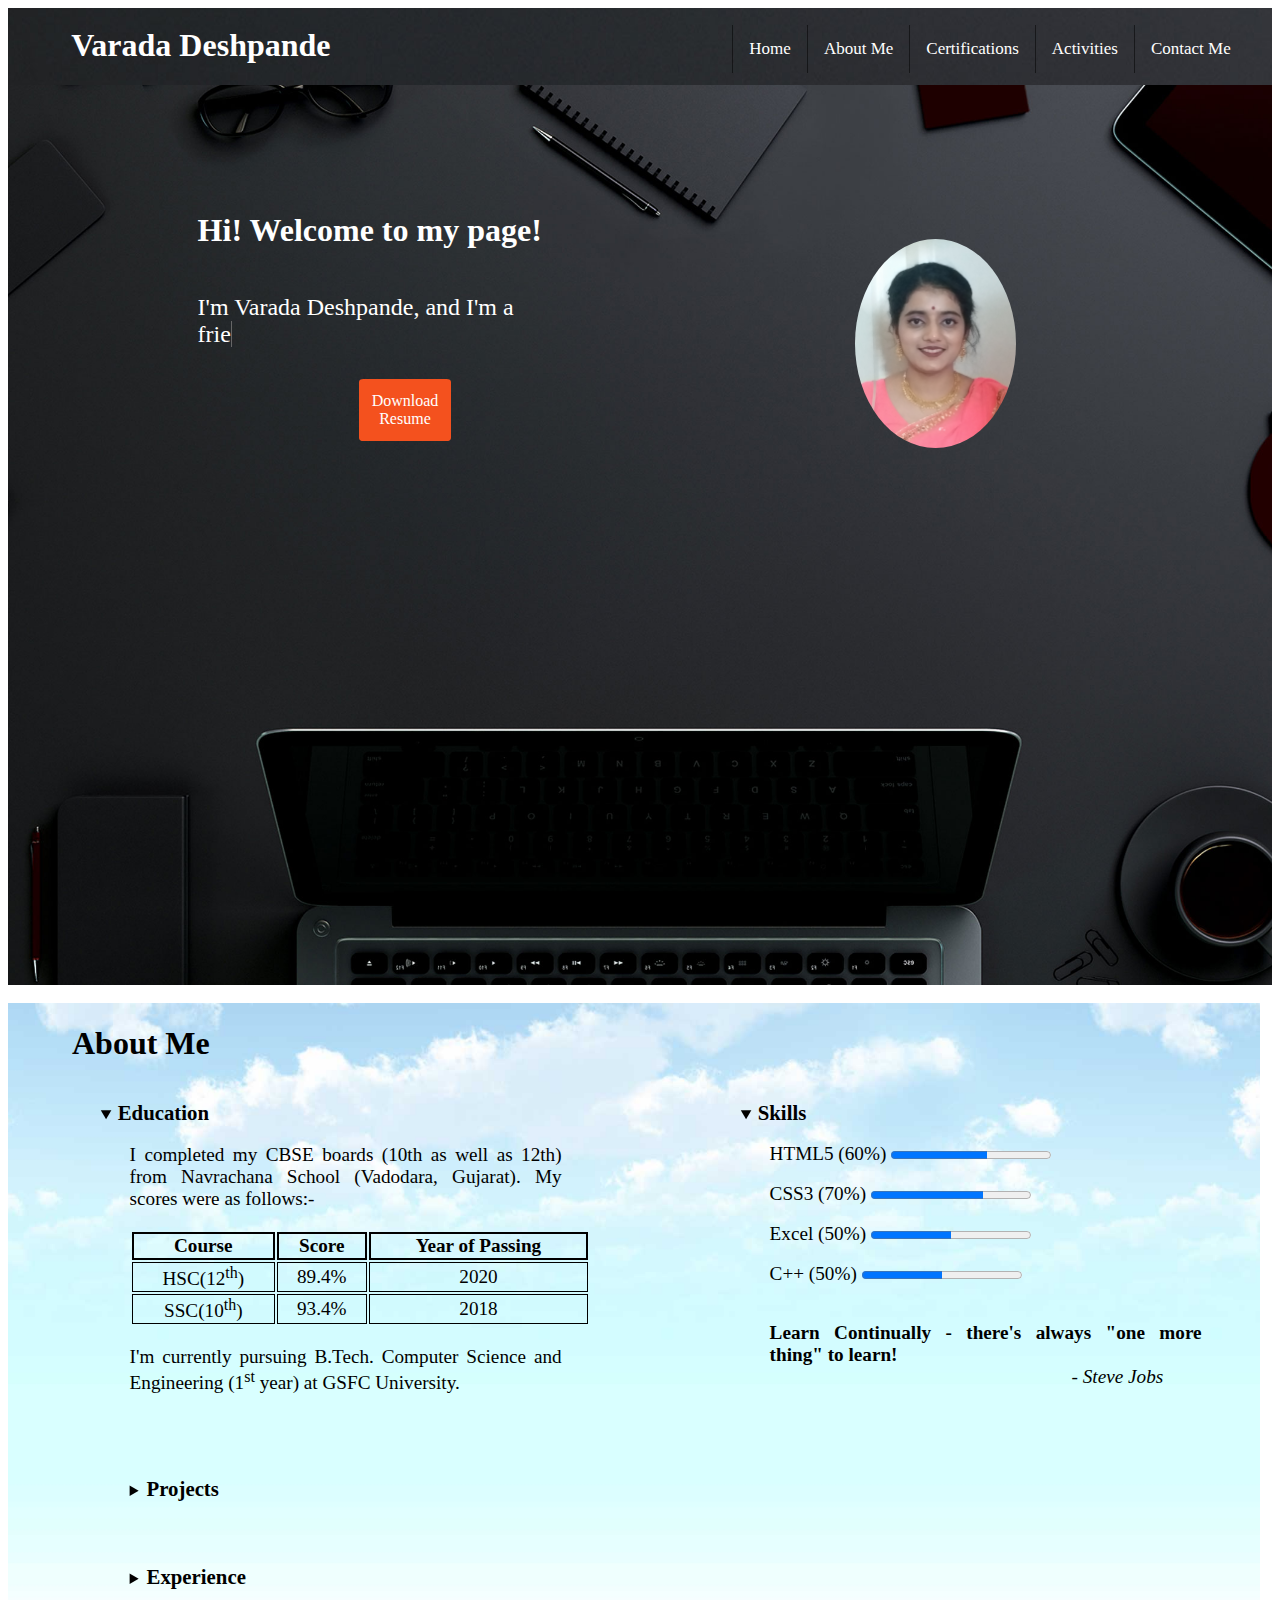
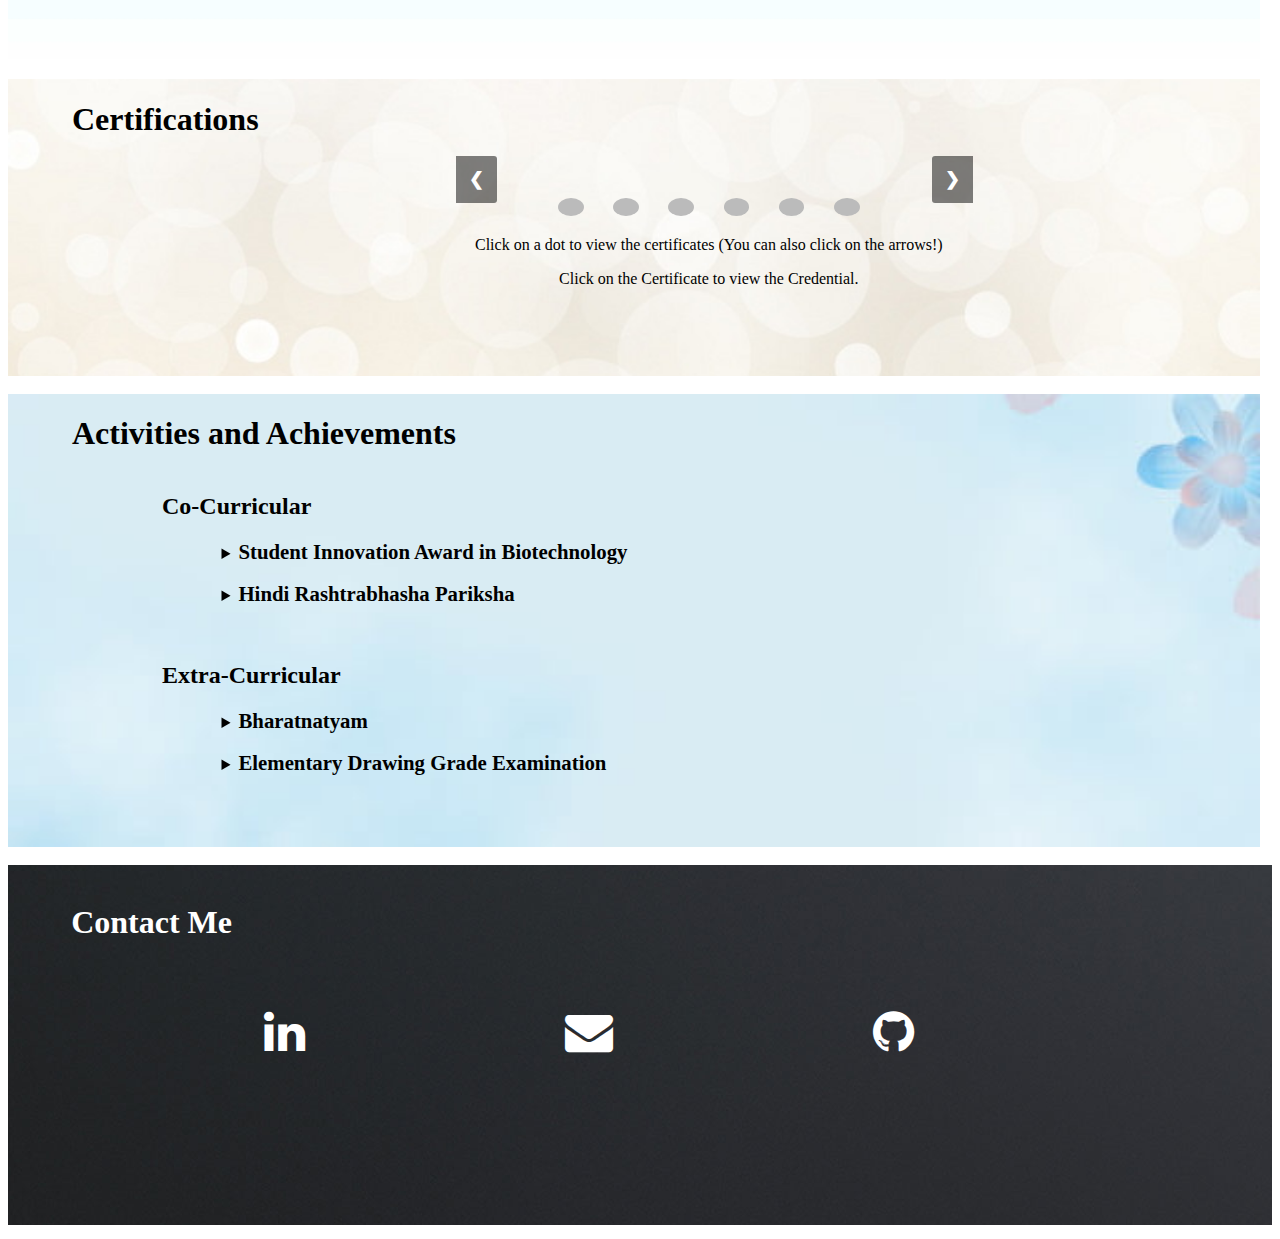
==== index.html @ 5b114735 "Update index.html" ====
<!DOCTYPE html>
<html lang='en'>
	<head>
		
		<meta charset="UTF-8">
		<meta name="viewport" content="width=device-width, initial-scale=1.0">
		<title>Varada Deshpande</title>
		<link rel="icon" href="images/vd.png" sizes="16x16" type="image/png"> 
		<link rel="stylesheet" href="https://cdnjs.cloudflare.com/ajax/libs/font-awesome/4.7.0/css/font-awesome.min.css">
		<link rel="stylesheet" href="css/MyPage.css">
		<link rel="stylesheet" href="css/nav.css">
		<link rel="stylesheet" href="css/Certi.css">
		<link rel="stylesheet" href="css/Scroll.css">
		<script src="js/nav.js"></script>
		<script src="js/type.js"></script>
		<script src="js/Certi.js"></script>
	</head>



	<body>
		<header>
			<h1>Varada Deshpande</h1>
			<nav id="navbar" class="topnav">
				<a href="javascript:void(0);" class="icon" onclick="myFunction()"><i class="fa fa-bars"></i></a><br class="navbr"><br class="navbr"><br class="navbr">
				<a href="#ContactMe" tabindex="6">Contact Me</a>
				<a href="#A" tabindex="5">Activities</a>
				<a href="#C" tabindex="3">Certifications</a>
				<a href="#AM" tabindex="2">About Me</a>
					<!--<div class="Me">
						<a href="#Education">Education</a>
						<a href="#Projects">Projects</a>

						<a href="#Skills">Skills</a>
					</div>-->
				<a href="#Home" class="active" tabindex="1">Home</a>
			</nav>
		</header>



		<main>
				<section id="Home">
					<section id="hi">
						<h1>Hi! Welcome to my page!</h1>
						<p>I'm Varada Deshpande, and I'm a <br><span class="txt-rotate" data-period="2000" data-rotate='[ "friend by heart.", "student by profession.", "singer for loved ones.", "dancer by interest."]'></span></p>
						<br><a href="Resume_VaradaDeshpande.html" target="_blank" class="button"><span>Download<br>Resume</span></a>
					</section>
					<img src="images/MyPic.jpg" alt="Varada Deshpande" />
				</section>



				<section id="AM">
				<section id="AboutMe">
					<h1>About Me</h1><br>
					<section id="Education">
						<details open>
							<summary><h2>Education</h2></summary>
							<p>I completed my CBSE boards (10th as well as 12th) from Navrachana School (Vadodara, Gujarat). My scores were as follows:-</p>
								<table>
									<tr><th>Course</th><th>Score</th><th>Year of Passing</th></tr>
									<tr><td>HSC(12<sup>th</sup>)</td><td>89.4&percnt;</td><td>2020</td></tr>
									<tr><td>SSC(10<sup>th</sup>)</td><td>93.4&percnt;</td><td>2018</td></tr>
								</table>
							<p>I'm currently pursuing B.Tech. Computer Science and Engineering (1<sup>st</sup> year) at GSFC University.</p>
						</details>
					</section>
		
					<section id="Skills">
						<details open>
							<summary><h2>Skills</h2></summary>
							<br><label for="HTML5">HTML5 (60%) </label><progress id="HTML5" max="100" value="60"></progress><br>
							<br><label for="CSS3">CSS3 (70%) </label><progress id="CSS3" max="100" value="70"></progress><br>
							<br><label for="Excel">Excel (50%) </label><progress id="Excel" max="100" value="50"></progress><br>
							<br><label for="CPP">C++ (50%) </label><progress id="CPP" max="100" value="50"></progress><br>
							<br><p><strong>Learn Continually - there's always "one more thing" to learn!</strong><br><span><em> - Steve Jobs</em></span></p>
						</details>
					</section>

					<section id="Projects">
						<details>
							<summary><h2>Projects</h2></summary>
							<p>Coming Soon...</p>
						</details>
					</section>
					
					<section id="Experience">
						<details>
							<summary><h2>Experience</h2></summary>
							<p>Coming Soon...</p>
						</details>
					</section>

				</section>
				</section>
				
		
				<section id="C">
				<section id="Certifications">
					<h1>Certifications</h1>
					<!-- Slideshow container -->
					<div class="slideshow-container">

					    	
					    	<!-- Full-width images with number and caption text -->
						    <div class="mySlides fade" onload="ShowSlides()">
							    <div class="numbertext">1 / 6</div>
   							    <a href="https://www.coursera.org/account/accomplishments/certificate/PSC4S223PKL8" target="_blank"><img class="SlideImg" src="images/EEP1.jpg" alt="Everyday Excel, Part 1(University of Colorado Boulder)"></a>
    							    <div class="text">Everyday Excel, Part 1</div>
 						    </div>

						    <div class="mySlides fade">
							    <div class="numbertext">2 / 6</div>
    							    <a href="https://www.coursera.org/account/accomplishments/certificate/W8ELBQE7MMUM" target="_blank"><img class="SlideImg" src="images/EEP2.jpg" alt="Everyday Excel, Part 1(University of Colorado Boulder)"></a>
							    <div class="text">Everyday Excel, Part 2</div>
						    </div>

						    <div class="mySlides fade">
							    <div class="numbertext">3 / 6</div>
							    <a href="https://www.coursera.org/account/accomplishments/certificate/75MJDYQ8UZWQ" target="_blank"><img class="SlideImg" src="images/HTML5.jpg" alt="Introduction to HTML5 (University of Michigan)"></a>
							    <div class="text">Introduction to HTML5</div>
						    </div>

						    <div class="mySlides fade">
							    <div class="numbertext">4 / 6</div>
							    <a href="https://www.coursera.org/account/accomplishments/certificate/VEEPUCTKHYD6" target="_blank"><img class="SlideImg" src="images/CSS3.jpg" alt="Introduction to CSS3 (University of Michigan)"></a>
							    <div class="text">Introduction to CSS3</div>
						    </div>

						    <div class="mySlides fade">
							    <div class="numbertext">5 / 6</div>
							    <a href="https://www.coursera.org/account/accomplishments/certificate/XS77L5UZ9VTC" target="_blank"><img class="SlideImg" src="images/JS.jpg" alt="Interactivity with JavaScript (University of Michigan)"></a>
							    <div class="text">Interactivity with JavaScript</div>
						    </div>

						    <div class="mySlides fade">
							    <div class="numbertext">6 / 6</div>
							    <a href="https://www.coursera.org/account/accomplishments/certificate/F9DRX6ZK6WZD" target="_blank"><img class="SlideImg" src="images/RD.jpg" alt="Advanced Styling with Responsive Design (University of Michigan)"></a>
							    <div class="text">Advanced Styling with Responsive Design</div>
						    </div>
 						
						 <!-- Next and previous buttons -->
  						    <a class="prev" onclick="plusSlides(-1)">&#10094;</a>
  						    <a class="next" onclick="plusSlides(1)">&#10095;</a>
					      </div><br>
					<!-- The dots/circles -->
						<div class="dots">
							<span class="dot" onclick="currentSlide(1)"></span>
						   	<span class="dot" onclick="currentSlide(2)"></span>
							<span class="dot" onclick="currentSlide(3)"></span>
							<span class="dot" onclick="currentSlide(4)"></span>
							<span class="dot" onclick="currentSlide(5)"></span>
							<span class="dot" onclick="currentSlide(6)"></span>
							<p class="Note">Click on a dot to view the certificates (You can also click on the arrows!)</p>
							<p class="Note">Click on the Certificate to view the Credential.</p>
						</div>
				</section>
				</section>


				<section id="A">
				<section id="Activities">
					<h1>Activities and Achievements</h1>
						<h2>Co-Curricular</h2>
							<details>
								<summary><h3>Student Innovation Award in Biotechnology</h3></summary>
								<p>Navrachana University, in collaboration with the M. S. University of Baroda, held an Awareness Programme on Plant Systematics at the Navrachana University on 30th October 2018. A competition titled "Student Innovation Award" was conducted as a part of the programme in order to promote out-of-the-box thinking amongst the students of classes 11th, 12th, and Undergraduates. I bagged the <strong>first prize</strong> in this competition with my project on Microbial Fuel Cells. You can view the certificate by clicking on the link below:</p>
								<p><a href="pdfs/SIABT.pdf" target="_blank">Student Innovation Award in Biotechnology</a></p>
							</details>
							<br>
							<details>
								<summary><h3>Hindi Rashtrabhasha Pariksha</h3></summary>
								<p>The "Hindi Rashtrabhasha Pariksha" is a national level Hindi Language Examination, held by "Mahatma Gandhi Rashtrabhasha Hindi Prachar Sanstha". The main motive behind the exam is to spread the knowledge of Hindi language. I successfully completed the examination with <strong>1<sup>st</sup> class</strong>, which is obtained with a score between 60-100%. The certificate can be viewed by clicking on the link below:</p>
								<p><a href="pdfs/HRP.pdf" target="_blank">Hindi Rashtrabhasha Pariksha</a></p>
							</details>
						<br><br>
						<h2>Extra-Curricular</h2>
							<details>
								<summary><h3>Bharatnatyam</h3></summary>
								<p>I have completed four years of Bharatnatyam. The result of each year has been summarized in the table below:</p>
								<table>
									<tr><th>Level</th><th>Score</th><th>Year of Completion</th></tr>
									<tr><td><a href="pdfs/B1Y.pdf" target="_blank">Prarambhik <br class="navbr">(1<sup>st</sup> year)</a></td><td>1<sup>st</sup> Class</td><td>2015</td></tr>
									<tr><td><a href="pdfs/B2Y.pdf" target="_blank">Praveshika Pratham <br class="navbr">(2<sup>nd</sup> year)</a></td><td>Distinction</td><td>2016</td></tr>
									<tr><td><a href="pdfs/B3Y.pdf" target="_blank">Praveshika Purna <br class="navbr">(3<sup>rd</sup> year)</a></td><td>1<sup>st</sup> Class</td><td>2017</td></tr>
									<tr><td><a href="pdfs/B4Y.pdf" target="_blank">Madhyama Pratham <br class="navbr">(4<sup>th</sup> year)</a></td><td>1<sup>st</sup> Class</td><td>2018</td></tr>
								</table>
								<p>You can view the certificates by clicking on the respective levels in the table.</p>
							</details>
							<br>
							<details>
								<summary><h3>Elementary Drawing Grade Examination</h3></summary>
								<p>I successfully completed Elementary Drawing Grade Examination, conducted by the Government of Gujarat state, during the academic year 2016-17. The grade obtained by me was <strong>'B'</strong>. The certificate can be viewed by clicking on the link below:</p>
								<p><a href="pdfs/ED.pdf" target="_blank">Elementary Drawing Grade Examination</a></p>
							</details>
				</section>
				</section>


		</main>
		
		<footer>
			<section id="ContactMe">
				<h1>Contact Me</h1><br>
				<a href="https://in.linkedin.com/in/varada-deshpande-0330331bb" target="_blank"><i class="fa fa-linkedin fa_custom fa-3x"></i></a>
				<a href="mailto:varadada@rediffmail.com" target="_blank"><i class="fa fa-envelope fa_custom2 fa-3x"></i></a>
				<a href="https://github.com/Varada-D" target="_blank"><i class="fa fa-github fa_custom3 fa-3x" aria-hidden="true"></i></a>
			</section>
		</footer>


	</body>
</html>
---- css/MyPage.css ----
html {
	scroll-behavior: smooth;
	overflow-x: hidden;
}



header {
	position: static;
	width: 100%;
	color: rgba(255,255,255,1);
	background-color: rgba(0,0,0,1);
	background: url(../images/1.jpg) no-repeat center;
}



header h1{
	display: inline-block;
	margin-top: 1.5%;
	margin-left: 5%;
	font-size: 200%;
	width: auto;
}



@media screen and (min-width: 900px) {
	nav {
		float: right;
		margin-right: 2%;
		width: auto;
		margin-left: 0%;
	}

	nav a {
		display: inline-block;
		width: auto;
		color: rgba(255,255,255,1);
		padding: 5%;
		margin-top: 1em;
		float: right;
		text-decoration: none;
		border-left: 1px rgba(0,0,0,0.5) solid;
		text-align: center;
	}

	nav a:hover, nav a:focus {
		color: rgba(0,0,0,1);
		background-color: rgba(127, 255, 212, 1);
		-o-background-image: linear-gradient(rgba(127,255,212,1), rgba(127,200,255,1));
		-webkit-background-image: linear-gradient(rgba(127,255,212,1), rgba(127,200,255,1));
		-moz-background-image: linear-gradient(rgba(127,255,212,1), rgba(127,200,255,1));
		-ms-background-image: linear-gradient(rgba(127,255,212,1), rgba(127,200,255,1));
		background-image: linear-gradient(rgba(127,255,212,1), rgba(127,200,255,1));
	}
}



section {
	position: relative;
	top: 5%;
	display: inline-block;
	float: left;
	padding-left: 15%;
	padding-top: 5%;
	color: rgba(255,255,255,1);
}



summary { padding-left: 5%; }



summary h2, summary h3 {
	display: inline;
	font-size: 130%;
}



details p, details label, details li {
	font-size: 1.2em;
	margin-left: 10%;
	width: 75%;
	text-align: justify;
}



details li { margin-left: 15%; }
	


#Home h1, #AboutMe h1, #Certifications h1, #Activities h1 {
	display: inline-block;
	font-size: 200%;
	padding-bottom: 0;
}



#Home p {
	font-size: 150%;
	display: inline-block;
	width: 75%;
}



#Home {
	background-color: rgba(0,0,0,1);
	background: url(../images/1.jpg) no-repeat center;
	background-size: cover;
	height: 100vh;
	width: 100%;
	position: relative;
}



#C {
	margin-top: 2vh;
	padding: 0;
	background: url(../images/4.jpg) no-repeat center;
	background-size: cover;
	width: 97.8vw;
	padding-bottom: 8vh;
}



#AM {
	margin-top: 2vh;
	padding: 0;
	background: url(../images/3.jpg) no-repeat center;
	background-size: cover;
	width: 97.8vw;
	padding-bottom: 8vh;
}



#A {
	margin-top: 2vh;
	padding: 0;
	background: url(../images/2.jpg) no-repeat center;
	background-size: cover;
	background-opacity: 0.5;
	width: 97.8vw;
	padding-bottom: 8vh;
}



section #hi {
	padding: 0;
	margin: 0;
	display: inline-block;
	width: 60%;
	height: 100%;
}



#Home img {
	float: right;
	display: inline-block;
	border-radius: 50%;
	width: 15%;
	margin-right: 20vw;
	margin-top: 10vh;
}



@media screen and (max-width: 900px) {
    section #hi {
        width: 100%;
	height: auto;
    }
    
    #Home img {
        width: 10%;
	margin-top: 0;
	margin-right: 10%;
	padding: 0;
    }
}


@media screen and (max-width: 780px) {
   #Home img { width: 15%; }
}


@media screen and (max-width: 400px) {
   #Home img { width: 25%; }
}



section #AboutMe, section #Activities {
	padding: 0;
	width: 100vw;
	margin-bottom: 0 0 5vh 5vw;
}



#AboutMe h1, #Activities h1  {
	color: rgba(0,0,0,1);
	display: block;
}



section #Education, section #Skills, section #Projects, section #Experience {
	display: block;
	width: 90vw;
	color: rgba(0,0,0,1);
	padding: 0;
	padding-top: 5%;
}



section #Projects, section #Experience {
	margin-top: 0;
}




@media screen and (min-width: 900px) {
	section #Education, section #Skills {
		color: rgba(0,0,0,1);
		width: 45vw;
		display: block;
		padding: 0;
	}

	h2 { display: inline-block; }
}



table {
	text-align: center;
	margin :0 auto;
	font-size: 120%;
	width: 80%;
}



th { border: 2px solid rgba(0,0,0,1); }



td { border: 1px solid rgba(0,0,0,1); }



section #Skills {
	float: left;
	margin-left: 5vw;
}



section #Education { margin-right: 0; }
	


@media screen and (min-width: 900px) {
	#Activities table { width: 60%; }
}



#Projects, #Experience {
	color: rgba(0,0,0,1);
	display: block;
	width: 100%;
	clear: both;
	padding: 0;
	margin: 0;
}



#Projects h2, #Experience h2 {
	padding-left: 0;
	margin: 0;
}



#Certifications, #Activities, #AboutMe {
	width:93.5vw;
	color: rgba(0,0,0,1);
	clear: both;
	padding: 0;
	margin:0;
	margin-left: 5vw;
}



#Certifications h1{
	margin-left: 0;
	margin-bottom: 2vh;
}



p #Note{
	text-decoration: none;
	font-size: 1em;
}



#Activities { width: 80vw; }



#Activities h2, #Activities details {
	color: rgba(0,0,0,1);
	margin-left: 10vh;
}



footer #ContactMe{
	position: static;
	width: 100%;
	background-color: rgba(0,0,0,1);
	background: url(../images/1.jpg) no-repeat center;
	margin-top: 2vh;
	margin-bottom: 1.5vh;
	padding-top: 2vh;
	padding-left: 0;
	height: 40vh;
}



footer  h1 {
	display: inline-block;
	margin-left: 5%;
	font-size: 200%;
	color: rgba(255,255,255,1);
	padding-bottom: 5vh;
}



#ContactMe a{
	color: rgba(255,255,255,1);
	margin-left: 20vw;
}



a.button {
	display: inline-block;
	border-radius: 5%;
	background-color: #f4511e;
	border: none;
	color: #FFFFFF;
	text-align: center;
	font-size: 1em;
	padding: 2%;
	width: auto;
	transition: all 0.5s;
	cursor: pointer;
	margin: 1% 1% 0 25%;
}



@media screen and (max-width: 900px) {
	a.button {
		margin-left: 10%;
		float: left;
	}
}



a.button span {
	cursor: pointer;
	display: inline-block;
	position: relative;
	transition: 0.5s;
}



a.button span:after {
	color: #FFFFFF;
	content: '>>';
	position: absolute;
	opacity: 0;
	top: 25%;
	right: -20px;
	transition: 0.5s;
}



a.button:hover span { padding-right: 25px; }



a.button:hover span:after {
	opacity: 1;
	right: 0;
}



a.button:active {
	background-color: #f57c00;
	box-shadow: 0 5px #ff8a65;
	transform: translateY(4px);
}



@media screen and (max-width: 900px) {
	#Home, #AboutMe, #Certifications {
		margin-left: 0;
		padding-left: 0;
		clear: both;
	}

	details, #AboutMe h1, #Certifications h1 {
		margin-left: 5vw;
		padding-left: 0;
		clear: both;
	}

	#Education h2, #Skills h2, #Projects h2, #Experience h2{
		margin-left: 0;
		padding-left: 0;
		clear: both;
	}	

	#Home h1, #Home p{
		margin-left: 10vw;
	}
}



.fa_custom:hover, .fa_custom:focus { color: rgba(0,0,255,1); }


.fa_custom2:hover, .fa_custom2:focus { color: rgba(255, 0, 0, 1); }


.fa_custom3:hover, .fa-custom3:focus { color: #0096e4; }



#Skills p span {
	float: right;
	margin-right: 3vw;
}




@media screen and (max-width: 900px) {
	#Activities h2, #Activities details, #Activities p {
		margin-left: 0;
		padding-left: 0;
	}
	
	#ContactMe a {
		margin-left: 15vw;
	}

	.fa_custom {
		margin-left: 5vw;
	}
}


#Activities td:nth-child(n) {
	text-align: left;
	padding-left: 2vw;
}
---- css/nav.css ----
.topnav {
	overflow: hidden;
	width: auto;
	margin-bottom: 1vh;
}



.topnav a {
	float: right;
	display: block;
	color: rgba(255,255,255,1);
	text-align: center;
	padding: 14px 16px;
	text-decoration: none;
	font-size: 17px;
}




.topnav a:hover, .topnav a:focus {
	color: rgba(0,0,0,1);
	background-color: rgba(127, 255, 212, 1);
	-o-background-image: linear-gradient(rgba(127,255,212,1), rgba(127,200,255,1));
	-webkit-background-image: linear-gradient(rgba(127,255,212,1), rgba(127,200,255,1));
	-moz-background-image: linear-gradient(rgba(127,255,212,1), rgba(127,200,255,1));
	-ms-background-image: linear-gradient(rgba(127,255,212,1), rgba(127,200,255,1));
	background-image: linear-gradient(rgba(127,255,212,1), rgba(127,200,255,1));
}




/* Hide the link that would open and close the topnav on small screens */
.topnav .icon, .navbr { display: none; }



/* When the screen is less than 900 pixels wide, hide all links. Show the link that contains should open and close the topnav (.icon) */
@media screen and (max-width: 900px) {
	.topnav a { display: none; }

	.topnav a.icon {
		display: block;
		float: right;
	}
}




/* The "responsive" class is added to the topnav with JavaScript when the user clicks on the icon. This class makes the topnav look good on small screens (display the links vertically instead of horizontally) */
@media screen and (max-width: 900px) {
	.navbr { display: block; }

	.topnav.responsive {
		position: relative;
		padding-bottom: 2vh;
	}
  
	.topnav.responsive a.icon {
		position: absolute;
		right: 0;
		top: 0;
		margin-bottom: 5vh;
		display: block;
		float: right;
		width: auto;
	}

	.topnav.responsive a {
		margin-left: 1.75vw;
		display: block;
		text-align: left;
		float: right;
		width: 92.5vw;
	}
}
---- css/Certi.css ----
* {box-sizing:border-box}


/* Slideshow container */
.slideshow-container {
	width: 100vw;
	position: relative;
	margin: auto;
}


/* Hide the images by default */
.mySlides {
	display: none;
	margin: 0 auto;
	margin-top: 5%;
	text-align: center;
}


/* Next & previous buttons */
.prev, .next {
	top: 45%;
	display: inline-block;
	position: absolute;
	cursor: pointer;
	width: auto;
	padding: 1%;
	color: white;
	font-weight: bold;
	font-size: 18px;
	transition: 0.6s ease;
	border-radius: 0 3px 3px 0;
	user-select: none;
	background-color: rgba(0,0,0,0.5);
	clear: both;
}


.next {
	margin-left: 86.5%;
  	border-radius: 3px 0 0 3px;
  	float: right;
}


.prev {
	margin-left: 10%;
	float: left;
}



@media screen and (min-width: 900px){
	.next {
		margin-left: 67.2%;
	  	border-radius: 3px 0 0 3px;
	  	float: right;
	}

	.prev {
		margin-left: 30%;
		float: left;
	}
}



/* On hover, add a black background color with a little bit see-through */
.prev:hover, .next:hover{
	background-color: rgba(0,0,0,0.8);
}



/* Caption text */
.text {
	color: rgba(0,0,0,1);
	font-size: 2vw;
	padding: 0.5%;
	position: absolute;
	width: 100%;
	text-align: center;
}



/* Number text (1/6 etc) */
.numbertext {
	z-index: 2;
	color: rgba(0,0,0,0.7);
	font-size: 1vw;
	padding: 1.5% 31.5%;
	position: absolute;
	top: 0;
}



.dots {
	text-align: center;
	padding-top: 2%;
	position: relative;
	margin-left: 6vw;
}



@media screen and (max-width: 900px) {
	.dots {
		margin-left: 5vw;
	}
} 


/* The dots/bullets/indicators */
.dot {
	cursor: pointer;
	height: 2vh;
	width: 2vw;
	margin: 0 1vw;
	background-color: #bbb;
	border-radius: 50%;
	display: inline-block;
	transition: background-color 0.6s ease;
}



.dots .active{
	background-color: rgba(127, 255, 212, 1);
  	-o-background-image: linear-gradient(rgb(249 255 0), rgb(255 0 0));
  	-webkit-background-image: linear-gradient(rgb(249 255 0), rgb(255 0 0));
  	-moz-background-image: linear-gradient(rgb(249 255 0), rgb(255 0 0));
  	-ms-background-image: linear-gradient(rgb(249 255 0), rgb(255 0 0));
  	background-image: linear-gradient(rgb(249 255 0), rgb(255 0 0));
	opacity: 1;
}


.dot:hover {
	background-color: rgba(127, 255, 212, 1);
	-o-background-image: linear-gradient(rgba(127,255,212,1), rgba(127,200,255,1));
	-webkit-background-image: linear-gradient(rgba(127,255,212,1), rgba(127,200,255,1));
	-moz-background-image: linear-gradient(rgba(127,255,212,1), rgba(127,200,255,1));
	-ms-background-image: linear-gradient(rgba(127,255,212,1), rgba(127,200,255,1));
	background-image: linear-gradient(rgba(127,255,212,1), rgba(127,200,255,1));
}



/* Fading animation */
.fade {
	-webkit-animation-name: fade;
	-webkit-animation-duration: 1.5s;
	animation-name: fade;
	animation-duration: 1.5s;
}



@-webkit-keyframes fade {
	from {opacity: .4}
	to {opacity: 1}
}



@keyframes fade {
	from {opacity: .4}
	to {opacity: 1}
}



img.SlideImg {
	position: relative;
	width: 80vw;
	margin: 0 auto;
}



@media screen and (min-width: 900px) {
	img.SlideImg {
		position: relative;
		width: 40vw;
		margin: 0 auto;
	}
}



.mySlides a {
	text-align: center;
}


#SlideMark {
	text-align: center;
	margin: 0 auto;
}

#Note {
	padding-bottom: 5%;
}
---- css/Scroll.css ----
/* width */
::-webkit-scrollbar { width: 1vw; }



/* Track */
::-webkit-scrollbar-track {
	box-shadow: inset 0 0 5px grey;
	border-radius: 10px;
}



/* Handle */
::-webkit-scrollbar-thumb {
	background: red;
  	-o-background-image: linear-gradient(rgb(255 0 0), rgb(249 255 0));
  	-webkit-background-image: linear-gradient(rgb(255 0 0), rgb(249 255 0));
  	-moz-background-image: linear-gradient(rgb(255 0 0), rgb(249 255 0));
  	-ms-background-image: linear-gradient(rgb(255 0 0), rgb(249 255 0));
  	background-image: linear-gradient(rgb(255 0 0), rgb(249 255 0));
	border-radius: 10px;
}
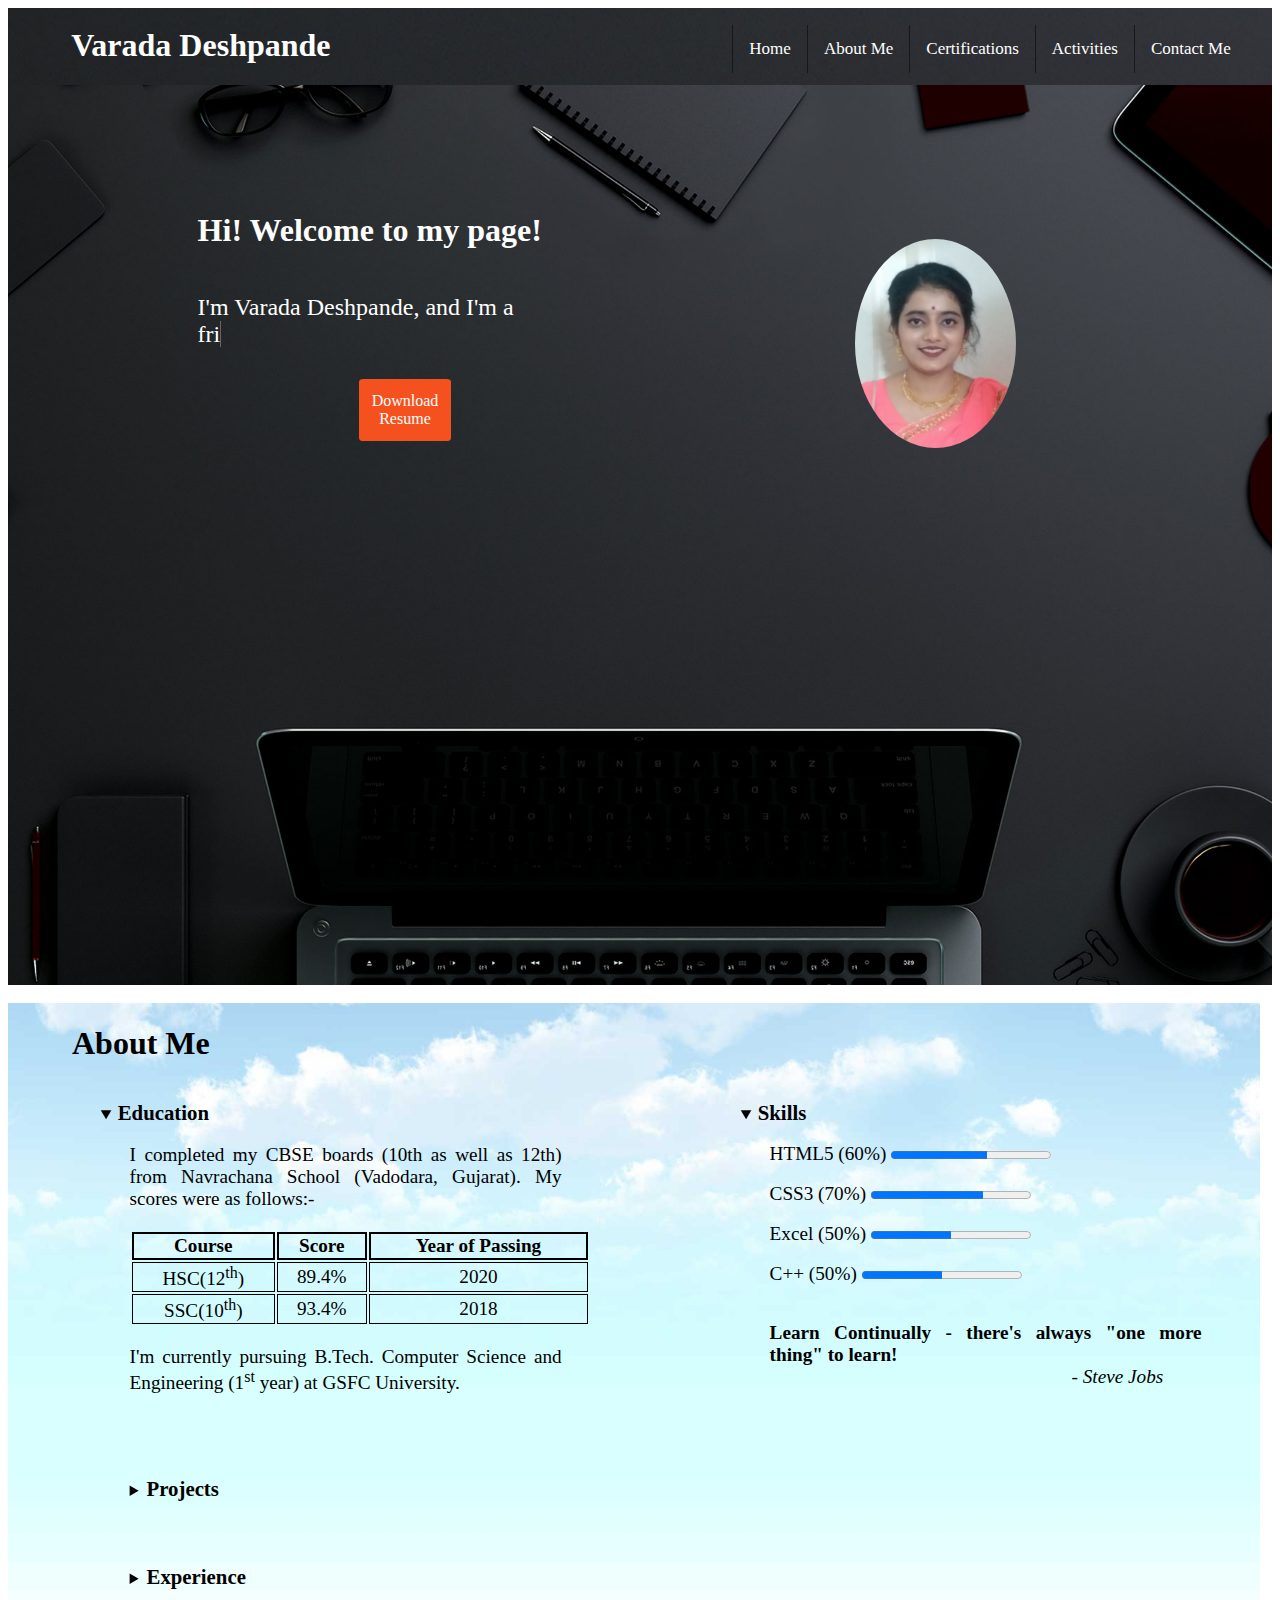
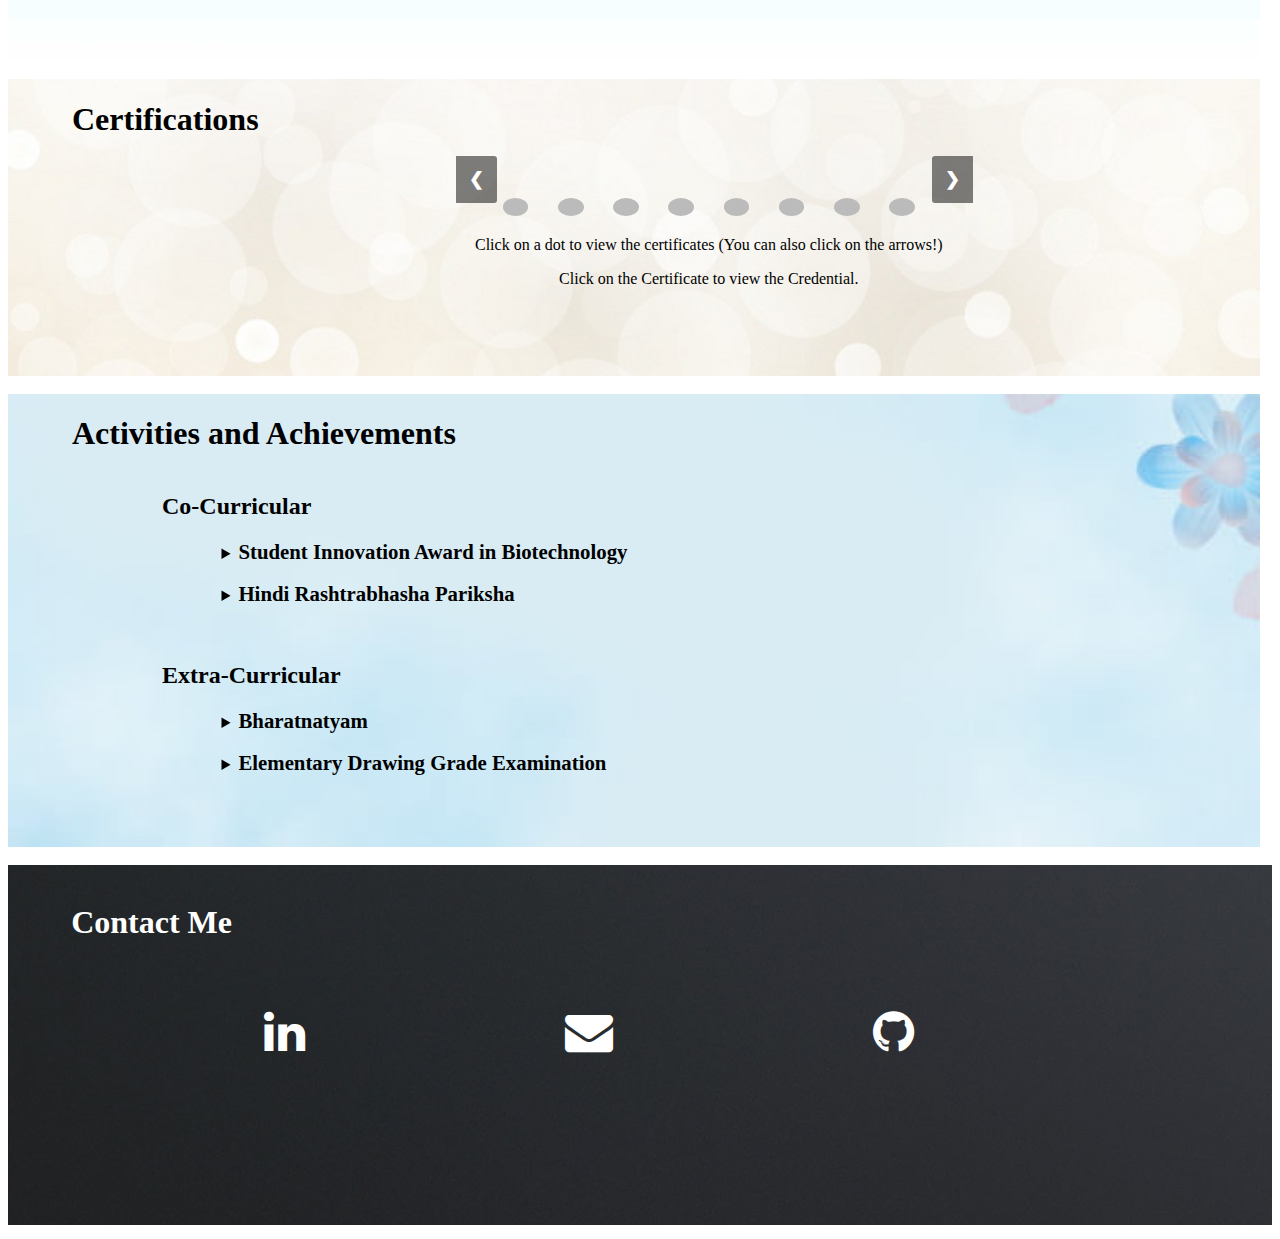
==== commit 6b237daa: "Update index.html" ====
--- a/index.html
+++ b/index.html
@@ -2,7 +2,6 @@
 <!DOCTYPE html>
 <html lang='en'>
 	<head>
-		
 		<meta charset="UTF-8">
 		<meta name="viewport" content="width=device-width, initial-scale=1.0">
 		<title>Varada Deshpande</title>
@@ -106,39 +105,51 @@
 					    	
 					    	<!-- Full-width images with number and caption text -->
 						    <div class="mySlides fade" onload="ShowSlides()">
-							    <div class="numbertext">1 / 6</div>
+							    <div class="numbertext">1 / 8</div>
    							    <a href="https://www.coursera.org/account/accomplishments/certificate/PSC4S223PKL8" target="_blank"><img class="SlideImg" src="images/EEP1.jpg" alt="Everyday Excel, Part 1(University of Colorado Boulder)"></a>
     							    <div class="text">Everyday Excel, Part 1</div>
  						    </div>
 
 						    <div class="mySlides fade">
-							    <div class="numbertext">2 / 6</div>
+							    <div class="numbertext">2 / 8</div>
     							    <a href="https://www.coursera.org/account/accomplishments/certificate/W8ELBQE7MMUM" target="_blank"><img class="SlideImg" src="images/EEP2.jpg" alt="Everyday Excel, Part 1(University of Colorado Boulder)"></a>
 							    <div class="text">Everyday Excel, Part 2</div>
 						    </div>
 
 						    <div class="mySlides fade">
-							    <div class="numbertext">3 / 6</div>
+							    <div class="numbertext">3 / 8</div>
 							    <a href="https://www.coursera.org/account/accomplishments/certificate/75MJDYQ8UZWQ" target="_blank"><img class="SlideImg" src="images/HTML5.jpg" alt="Introduction to HTML5 (University of Michigan)"></a>
 							    <div class="text">Introduction to HTML5</div>
 						    </div>
 
 						    <div class="mySlides fade">
-							    <div class="numbertext">4 / 6</div>
+							    <div class="numbertext">4 / 8</div>
 							    <a href="https://www.coursera.org/account/accomplishments/certificate/VEEPUCTKHYD6" target="_blank"><img class="SlideImg" src="images/CSS3.jpg" alt="Introduction to CSS3 (University of Michigan)"></a>
 							    <div class="text">Introduction to CSS3</div>
 						    </div>
 
 						    <div class="mySlides fade">
-							    <div class="numbertext">5 / 6</div>
+							    <div class="numbertext">5 / 8</div>
 							    <a href="https://www.coursera.org/account/accomplishments/certificate/XS77L5UZ9VTC" target="_blank"><img class="SlideImg" src="images/JS.jpg" alt="Interactivity with JavaScript (University of Michigan)"></a>
 							    <div class="text">Interactivity with JavaScript</div>
 						    </div>
 
 						    <div class="mySlides fade">
-							    <div class="numbertext">6 / 6</div>
+							    <div class="numbertext">6 / 8</div>
 							    <a href="https://www.coursera.org/account/accomplishments/certificate/F9DRX6ZK6WZD" target="_blank"><img class="SlideImg" src="images/RD.jpg" alt="Advanced Styling with Responsive Design (University of Michigan)"></a>
 							    <div class="text">Advanced Styling with Responsive Design</div>
+						    </div>
+
+						    <div class="mySlides fade">
+							    <div class="numbertext">7 / 8</div>
+							    <a href="https://www.coursera.org/account/accomplishments/certificate/G78YYRP3EQ3G" target="_blank"><img class="SlideImg" src="images/WDfEC.jpg" alt="Web Design for Everybody Capstone (University of Michigan)"></a>
+							    <div class="text">Web Design for Everybody Capstone</div>
+						    </div>
+
+						    <div class="mySlides fade">
+							    <div class="numbertext">8 / 8</div>
+							    <a href="https://www.coursera.org/account/accomplishments/specialization/certificate/B29NRT3GJRCW" target="_blank"><img class="SlideImg" src="images/WDfES.jpg" alt="Web Design for Everybody: Basics of Web Development and Coding (University of Michigan)"></a>
+							    <div class="text">Web Design for Everybody: Basics of Web Development and Coding </div>
 						    </div>
  						
 						 <!-- Next and previous buttons -->
@@ -153,6 +164,8 @@
 							<span class="dot" onclick="currentSlide(4)"></span>
 							<span class="dot" onclick="currentSlide(5)"></span>
 							<span class="dot" onclick="currentSlide(6)"></span>
+							<span class="dot" onclick="currentSlide(7)"></span>
+							<span class="dot" onclick="currentSlide(8)"></span>
 							<p class="Note">Click on a dot to view the certificates (You can also click on the arrows!)</p>
 							<p class="Note">Click on the Certificate to view the Credential.</p>
 						</div>
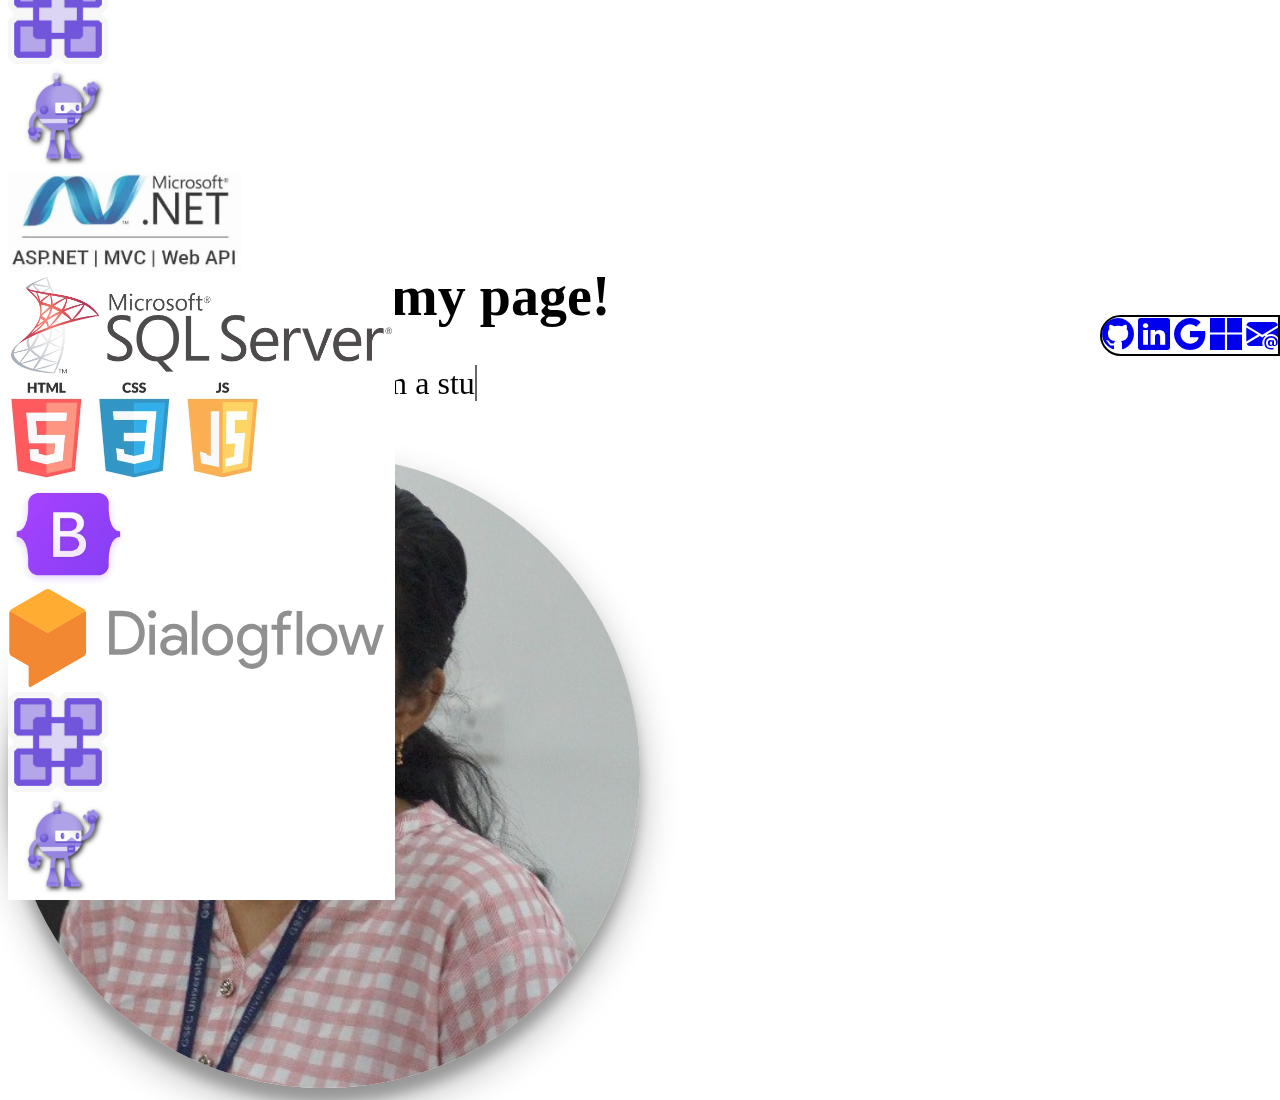
==== commit ded9556b: "New Portfolio Design!!" ====
--- a/index.html
+++ b/index.html
@@ -1,228 +1,109 @@
-
 <!DOCTYPE html>
-<html lang='en'>
-	<head>
-		<meta charset="UTF-8">
-		<meta name="viewport" content="width=device-width, initial-scale=1.0">
-		<title>Varada Deshpande</title>
-		<link rel="icon" href="images/vd.png" sizes="16x16" type="image/png"> 
-		<link rel="stylesheet" href="https://cdnjs.cloudflare.com/ajax/libs/font-awesome/4.7.0/css/font-awesome.min.css">
-		<link rel="stylesheet" href="css/MyPage.css">
-		<link rel="stylesheet" href="css/nav.css">
-		<link rel="stylesheet" href="css/Certi.css">
-		<link rel="stylesheet" href="css/Scroll.css">
-		<script src="js/nav.js"></script>
-		<script src="js/type.js"></script>
-		<script src="js/Certi.js"></script>
-	</head>
-
-
-
-	<body>
-		<header>
-			<h1>Varada Deshpande</h1>
-			<nav id="navbar" class="topnav">
-				<a href="javascript:void(0);" class="icon" onclick="myFunction()"><i class="fa fa-bars"></i></a><br class="navbr"><br class="navbr"><br class="navbr">
-				<a href="#ContactMe" tabindex="6">Contact Me</a>
-				<a href="#A" tabindex="5">Activities</a>
-				<a href="#C" tabindex="3">Certifications</a>
-				<a href="#AM" tabindex="2">About Me</a>
-					<!--<div class="Me">
-						<a href="#Education">Education</a>
-						<a href="#Projects">Projects</a>
-
-						<a href="#Skills">Skills</a>
-					</div>-->
-				<a href="#Home" class="active" tabindex="1">Home</a>
-			</nav>
-		</header>
-
-
-
-		<main>
-				<section id="Home">
-					<section id="hi">
-						<h1>Hi! Welcome to my page!</h1>
-						<p>I'm Varada Deshpande, and I'm a <br><span class="txt-rotate" data-period="2000" data-rotate='[ "friend by heart.", "student by profession.", "singer for loved ones.", "dancer by interest."]'></span></p>
-						<br><a href="Resume_VaradaDeshpande.html" target="_blank" class="button"><span>Download<br>Resume</span></a>
-					</section>
-					<img src="images/MyPic.jpg" alt="Varada Deshpande" />
-				</section>
-
-
-
-				<section id="AM">
-				<section id="AboutMe">
-					<h1>About Me</h1><br>
-					<section id="Education">
-						<details open>
-							<summary><h2>Education</h2></summary>
-							<p>I completed my CBSE boards (10th as well as 12th) from Navrachana School (Vadodara, Gujarat). My scores were as follows:-</p>
-								<table>
-									<tr><th>Course</th><th>Score</th><th>Year of Passing</th></tr>
-									<tr><td>HSC(12<sup>th</sup>)</td><td>89.4&percnt;</td><td>2020</td></tr>
-									<tr><td>SSC(10<sup>th</sup>)</td><td>93.4&percnt;</td><td>2018</td></tr>
-								</table>
-							<p>I'm currently pursuing B.Tech. Computer Science and Engineering (1<sup>st</sup> year) at GSFC University.</p>
-						</details>
-					</section>
-		
-					<section id="Skills">
-						<details open>
-							<summary><h2>Skills</h2></summary>
-							<br><label for="HTML5">HTML5 (60%) </label><progress id="HTML5" max="100" value="60"></progress><br>
-							<br><label for="CSS3">CSS3 (70%) </label><progress id="CSS3" max="100" value="70"></progress><br>
-							<br><label for="Excel">Excel (50%) </label><progress id="Excel" max="100" value="50"></progress><br>
-							<br><label for="CPP">C++ (50%) </label><progress id="CPP" max="100" value="50"></progress><br>
-							<br><p><strong>Learn Continually - there's always "one more thing" to learn!</strong><br><span><em> - Steve Jobs</em></span></p>
-						</details>
-					</section>
-
-					<section id="Projects">
-						<details>
-							<summary><h2>Projects</h2></summary>
-							<p>Coming Soon...</p>
-						</details>
-					</section>
-					
-					<section id="Experience">
-						<details>
-							<summary><h2>Experience</h2></summary>
-							<p>Coming Soon...</p>
-						</details>
-					</section>
-
-				</section>
-				</section>
-				
-		
-				<section id="C">
-				<section id="Certifications">
-					<h1>Certifications</h1>
-					<!-- Slideshow container -->
-					<div class="slideshow-container">
-
-					    	
-					    	<!-- Full-width images with number and caption text -->
-						    <div class="mySlides fade" onload="ShowSlides()">
-							    <div class="numbertext">1 / 8</div>
-   							    <a href="https://www.coursera.org/account/accomplishments/certificate/PSC4S223PKL8" target="_blank"><img class="SlideImg" src="images/EEP1.jpg" alt="Everyday Excel, Part 1(University of Colorado Boulder)"></a>
-    							    <div class="text">Everyday Excel, Part 1</div>
- 						    </div>
-
-						    <div class="mySlides fade">
-							    <div class="numbertext">2 / 8</div>
-    							    <a href="https://www.coursera.org/account/accomplishments/certificate/W8ELBQE7MMUM" target="_blank"><img class="SlideImg" src="images/EEP2.jpg" alt="Everyday Excel, Part 1(University of Colorado Boulder)"></a>
-							    <div class="text">Everyday Excel, Part 2</div>
-						    </div>
-
-						    <div class="mySlides fade">
-							    <div class="numbertext">3 / 8</div>
-							    <a href="https://www.coursera.org/account/accomplishments/certificate/75MJDYQ8UZWQ" target="_blank"><img class="SlideImg" src="images/HTML5.jpg" alt="Introduction to HTML5 (University of Michigan)"></a>
-							    <div class="text">Introduction to HTML5</div>
-						    </div>
-
-						    <div class="mySlides fade">
-							    <div class="numbertext">4 / 8</div>
-							    <a href="https://www.coursera.org/account/accomplishments/certificate/VEEPUCTKHYD6" target="_blank"><img class="SlideImg" src="images/CSS3.jpg" alt="Introduction to CSS3 (University of Michigan)"></a>
-							    <div class="text">Introduction to CSS3</div>
-						    </div>
-
-						    <div class="mySlides fade">
-							    <div class="numbertext">5 / 8</div>
-							    <a href="https://www.coursera.org/account/accomplishments/certificate/XS77L5UZ9VTC" target="_blank"><img class="SlideImg" src="images/JS.jpg" alt="Interactivity with JavaScript (University of Michigan)"></a>
-							    <div class="text">Interactivity with JavaScript</div>
-						    </div>
-
-						    <div class="mySlides fade">
-							    <div class="numbertext">6 / 8</div>
-							    <a href="https://www.coursera.org/account/accomplishments/certificate/F9DRX6ZK6WZD" target="_blank"><img class="SlideImg" src="images/RD.jpg" alt="Advanced Styling with Responsive Design (University of Michigan)"></a>
-							    <div class="text">Advanced Styling with Responsive Design</div>
-						    </div>
-
-						    <div class="mySlides fade">
-							    <div class="numbertext">7 / 8</div>
-							    <a href="https://www.coursera.org/account/accomplishments/certificate/G78YYRP3EQ3G" target="_blank"><img class="SlideImg" src="images/WDfEC.jpg" alt="Web Design for Everybody Capstone (University of Michigan)"></a>
-							    <div class="text">Web Design for Everybody Capstone</div>
-						    </div>
-
-						    <div class="mySlides fade">
-							    <div class="numbertext">8 / 8</div>
-							    <a href="https://www.coursera.org/account/accomplishments/specialization/certificate/B29NRT3GJRCW" target="_blank"><img class="SlideImg" src="images/WDfES.jpg" alt="Web Design for Everybody: Basics of Web Development and Coding (University of Michigan)"></a>
-							    <div class="text">Web Design for Everybody: Basics of Web Development and Coding </div>
-						    </div>
- 						
-						 <!-- Next and previous buttons -->
-  						    <a class="prev" onclick="plusSlides(-1)">&#10094;</a>
-  						    <a class="next" onclick="plusSlides(1)">&#10095;</a>
-					      </div><br>
-					<!-- The dots/circles -->
-						<div class="dots">
-							<span class="dot" onclick="currentSlide(1)"></span>
-						   	<span class="dot" onclick="currentSlide(2)"></span>
-							<span class="dot" onclick="currentSlide(3)"></span>
-							<span class="dot" onclick="currentSlide(4)"></span>
-							<span class="dot" onclick="currentSlide(5)"></span>
-							<span class="dot" onclick="currentSlide(6)"></span>
-							<span class="dot" onclick="currentSlide(7)"></span>
-							<span class="dot" onclick="currentSlide(8)"></span>
-							<p class="Note">Click on a dot to view the certificates (You can also click on the arrows!)</p>
-							<p class="Note">Click on the Certificate to view the Credential.</p>
-						</div>
-				</section>
-				</section>
-
-
-				<section id="A">
-				<section id="Activities">
-					<h1>Activities and Achievements</h1>
-						<h2>Co-Curricular</h2>
-							<details>
-								<summary><h3>Student Innovation Award in Biotechnology</h3></summary>
-								<p>Navrachana University, in collaboration with the M. S. University of Baroda, held an Awareness Programme on Plant Systematics at the Navrachana University on 30th October 2018. A competition titled "Student Innovation Award" was conducted as a part of the programme in order to promote out-of-the-box thinking amongst the students of classes 11th, 12th, and Undergraduates. I bagged the <strong>first prize</strong> in this competition with my project on Microbial Fuel Cells. You can view the certificate by clicking on the link below:</p>
-								<p><a href="pdfs/SIABT.pdf" target="_blank">Student Innovation Award in Biotechnology</a></p>
-							</details>
-							<br>
-							<details>
-								<summary><h3>Hindi Rashtrabhasha Pariksha</h3></summary>
-								<p>The "Hindi Rashtrabhasha Pariksha" is a national level Hindi Language Examination, held by "Mahatma Gandhi Rashtrabhasha Hindi Prachar Sanstha". The main motive behind the exam is to spread the knowledge of Hindi language. I successfully completed the examination with <strong>1<sup>st</sup> class</strong>, which is obtained with a score between 60-100%. The certificate can be viewed by clicking on the link below:</p>
-								<p><a href="pdfs/HRP.pdf" target="_blank">Hindi Rashtrabhasha Pariksha</a></p>
-							</details>
-						<br><br>
-						<h2>Extra-Curricular</h2>
-							<details>
-								<summary><h3>Bharatnatyam</h3></summary>
-								<p>I have completed four years of Bharatnatyam. The result of each year has been summarized in the table below:</p>
-								<table>
-									<tr><th>Level</th><th>Score</th><th>Year of Completion</th></tr>
-									<tr><td><a href="pdfs/B1Y.pdf" target="_blank">Prarambhik <br class="navbr">(1<sup>st</sup> year)</a></td><td>1<sup>st</sup> Class</td><td>2015</td></tr>
-									<tr><td><a href="pdfs/B2Y.pdf" target="_blank">Praveshika Pratham <br class="navbr">(2<sup>nd</sup> year)</a></td><td>Distinction</td><td>2016</td></tr>
-									<tr><td><a href="pdfs/B3Y.pdf" target="_blank">Praveshika Purna <br class="navbr">(3<sup>rd</sup> year)</a></td><td>1<sup>st</sup> Class</td><td>2017</td></tr>
-									<tr><td><a href="pdfs/B4Y.pdf" target="_blank">Madhyama Pratham <br class="navbr">(4<sup>th</sup> year)</a></td><td>1<sup>st</sup> Class</td><td>2018</td></tr>
-								</table>
-								<p>You can view the certificates by clicking on the respective levels in the table.</p>
-							</details>
-							<br>
-							<details>
-								<summary><h3>Elementary Drawing Grade Examination</h3></summary>
-								<p>I successfully completed Elementary Drawing Grade Examination, conducted by the Government of Gujarat state, during the academic year 2016-17. The grade obtained by me was <strong>'B'</strong>. The certificate can be viewed by clicking on the link below:</p>
-								<p><a href="pdfs/ED.pdf" target="_blank">Elementary Drawing Grade Examination</a></p>
-							</details>
-				</section>
-				</section>
-
-
-		</main>
-		
-		<footer>
-			<section id="ContactMe">
-				<h1>Contact Me</h1><br>
-				<a href="https://in.linkedin.com/in/varada-deshpande-0330331bb" target="_blank"><i class="fa fa-linkedin fa_custom fa-3x"></i></a>
-				<a href="mailto:varadada@rediffmail.com" target="_blank"><i class="fa fa-envelope fa_custom2 fa-3x"></i></a>
-				<a href="https://github.com/Varada-D" target="_blank"><i class="fa fa-github fa_custom3 fa-3x" aria-hidden="true"></i></a>
-			</section>
-		</footer>
-
-
-	</body>
+<html lang="en">
+<head>
+    <meta charset="UTF-8">
+    <meta http-equiv="X-UA-Compatible" content="IE=edge">
+    <meta name="viewport" content="width=device-width, initial-scale=1.0">
+    <title>Portfolio | Varada Deshpande</title>
+	<link href="https://cdn.jsdelivr.net/npm/bootstrap@5.3.0/dist/css/bootstrap.min.css" rel="stylesheet" integrity="sha384-9ndCyUaIbzAi2FUVXJi0CjmCapSmO7SnpJef0486qhLnuZ2cdeRhO02iuK6FUUVM" crossorigin="anonymous">
+    <link rel="stylesheet" href="https://cdn.jsdelivr.net/npm/bootstrap-icons@1.10.5/font/bootstrap-icons.css">
+    <link href="https://bootswatch.com/5/sketchy/bootstrap.min.css" rel="stylesheet">
+    <link href="https://unpkg.com/aos@2.3.1/dist/aos.css" rel="stylesheet">
+    <link href="css/style.css" rel="stylesheet">
+	<script src="https://cdn.jsdelivr.net/npm/bootstrap@5.3.0/dist/js/bootstrap.bundle.min.js" integrity="sha384-geWF76RCwLtnZ8qwWowPQNguL3RmwHVBC9FhGdlKrxdiJJigb/j/68SIy3Te4Bkz" crossorigin="anonymous"></script>
+</head>
+<body>
+    <header class="mb-5">
+      <nav class="navbar navbar-expand-lg bg-body-tertiary">
+          <div class="container-fluid">
+              <a class="navbar-brand" href="#">
+              <img src="images/vd.jfif" alt="Logo" width="50" height="50" class="d-inline-block align-text-top logo">
+              <span id="nav-title">Varada Deshpande</span>
+              </a>
+              <button class="navbar-toggler" type="button" data-bs-toggle="collapse" data-bs-target="#navbarNav" aria-controls="navbarNav" aria-expanded="false" aria-label="Toggle navigation">
+              <span class="navbar-toggler-icon"></span>
+              </button>
+              <div class="d-flex">
+              <div class="collapse navbar-collapse" id="navbarNav">
+              <ul class="navbar-nav">
+                  <li class="nav-item">
+                  <a class="nav-link" aria-current="page" href="index.html">Home</a>
+                  </li>
+                  <li class="nav-item">
+                  <a class="nav-link" href="education.html">Education</a>
+                  </li>
+                  <li class="nav-item dropdown">
+                    <a class="nav-link dropdown-toggle" data-bs-toggle="dropdown" href="#" role="button" aria-haspopup="true" aria-expanded="false">Experience</a>
+                    <div class="dropdown-menu">
+                      <a class="dropdown-item" href="workExperience.html">Work</a>
+                      <a class="dropdown-item" href="leadershipExperience.html">Leadership</a>
+                      <a class="dropdown-item" href="otherExperience.html">Volunteering</a>
+                    </div>
+                  </li>
+                  <li class="nav-item">
+                  <a class="nav-link" href="projects.html">Projects</a>
+                  </li>
+              </ul>
+              </div>
+              </div>
+          </div>
+          </nav>
+  </header>
+      
+    <main class="p-5">
+    <div class="row pt-5" id="home">
+        <div class="col-md-6 p-5" data-aos="zoom-in-right" data-aos-easing="linear" data-aos-duration="1000">
+            <h1 class="fs-400 pt-5">Hi! Welcome to my page!</h1>
+            <p class="fs-200">I'm Varada Deshpande, and I'm a <span class="txt-rotate" data-period="2000" data-rotate='[ "student.", "intern.", "web developer."]'></span></p>
+            <a href="Resume_VaradaDeshpande.pdf" target="_blank" class="btn btn-outline-success download-btn"><span>Resume</span></a>
+            <a href="CV_VaradaDeshpande.pdf" target="_blank" class="btn btn-outline-danger download-btn"><span>CV</span></a>
+        </div>
+        <div class="col-md-6 text-center" data-aos="zoom-in-left" data-aos-easing="linear" data-aos-duration="1000">
+            <img src="images/vd.jfif" alt="Varada Deshpande" id="myPic" data-tilt data-tilt-scale="1.1" />
+        </div>
+    </div>
+    <div class="col-12 pt-5">
+        <div class="slider mt-5">
+            <div class="slider-container d-flex align-items-center py-3">
+                <div class="slide-track d-flex">
+                    <div class="slide mx-3"><img src="images/asp_dotnet.jpg" alt="Image description"></div>
+                    <div class="slide mx-3"><img src="images/ms_sql_server.jpg" aria-hidden="true"></div>
+                    <div class="slide mx-3"><img src="images/html5_css3_js.png" aria-hidden="true"></div>
+                    <div class="slide mx-3"><img src="images/bootstrap.png" aria-hidden="true"></div>
+                    <div class="slide mx-3"><img src="images/dialogflow.svg" aria-hidden="true"></div>
+                    <div class="slide mx-3"><img src="images/maui.png" aria-hidden="true"></div>
+                    <div class="slide mx-3"><img src="images/dotnet.png" aria-hidden="true"></div>
+                </div>
+                <div class="slide-track d-flex">
+                    <div class="slide mx-3"><img src="images/asp_dotnet.jpg" alt="Image description"></div>
+                    <div class="slide mx-3"><img src="images/ms_sql_server.jpg" aria-hidden="true"></div>
+                    <div class="slide mx-3"><img src="images/html5_css3_js.png" aria-hidden="true"></div>
+                    <div class="slide mx-3"><img src="images/bootstrap.png" aria-hidden="true"></div>
+                    <div class="slide mx-3"><img src="images/dialogflow.svg" aria-hidden="true"></div>
+                    <div class="slide mx-3"><img src="images/maui.png" aria-hidden="true"></div>
+                    <div class="slide mx-3"><img src="images/dotnet.png" aria-hidden="true"></div>
+                </div>
+            </div>
+        </div>
+    </div>
+    </main>
+    <footer class="d-flex flex-column py-2 footer-responsive" id="contact">
+            <a target="_blank" class="fs-200 emphasis mx-1" data-bs-toggle="tooltip" data-bs-placement="left" data-bs-original-title="My Github Profile" href="https://github.com/Varada-Dedu.in/"><i class="bi bi-github"></i></a>
+            <a target="_blank" class="fs-200 emphasis mx-1" data-bs-toggle="tooltip" data-bs-placement="left" data-bs-original-title="My LinkedIn Profile" href="https://linkedin.com/in/varada-deshpande-0330331bb"><i class="bi bi-linkedin"></i></a>
+            <a target="_blank" class="fs-200 emphasis mx-1" data-bs-toggle="tooltip" data-bs-placement="left" data-bs-original-title="My Google Developer Profile" href="https://g.dev/varada"><i class="bi bi-google"></i></a>
+            <a target="_blank" class="fs-200 emphasis mx-1" data-bs-toggle="tooltip" data-bs-placement="left" data-bs-original-title="My Microsoft Learn Profile" href="https://learn.microsoft.com/en-us/users/varadadeshpande-7020/"><i class="bi bi-microsoft"></i></a>
+            <a target="_blank" class="fs-200 emphasis mx-1" data-bs-toggle="tooltip" data-bs-placement="left" data-bs-original-title="Get in Touch with an Email" href="mailto:vad2823@gmail.com"><i class="bi bi-envelope-at-fill"></i></a>
+    </footer>
+    <script src="js/type.js"></script>
+    <script type="text/javascript" src="js/vanilla-tilt.min.js"></script>
+    <script src="https://unpkg.com/aos@2.3.1/dist/aos.js"></script>
+    
+    <script>
+        AOS.init();
+      </script>
+      <script>
+        const tooltipTriggerList = document.querySelectorAll('[data-bs-toggle="tooltip"]')
+        const tooltipList = [...tooltipTriggerList].map(tooltipTriggerEl => new bootstrap.Tooltip(tooltipTriggerEl))
+      </script>
+</body>
 </html>--- a/css/style.css
+++ b/css/style.css
@@ -0,0 +1,273 @@
+body {
+  overflow-x: hidden;
+}
+
+.fs-120 {
+  font-size: 120%;
+}
+
+.fs-150 {
+  font-size: 150%;
+}
+
+.fs-200 {
+  font-size: 200%;
+}
+
+.fs-400 {
+  font-size: 350%;
+}
+
+.justify-between {
+  justify-content: space-between;
+}
+
+.text-justify {
+  text-align: justify !important;
+}
+
+.list-marker-none {
+  list-style-type: none !important;
+  padding-left: 0 !important;
+}
+
+.card-img {
+  /* box-shadow: rgba(0, 0, 0, 0.1) 0px 4px 12px; */
+  /* box-shadow: rgb(204, 219, 232) 3px 3px 6px 0px inset, rgba(255, 255, 255, 0.5) -3px -3px 6px 1px inset; */
+  box-shadow: rgba(50, 50, 93, 0.25) 0px 30px 60px -12px inset,
+    rgba(0, 0, 0, 0.3) 0px 18px 36px -18px inset;
+  border-radius: 0;
+}
+
+.card-icons {
+  /* background-color: wheat; */
+  /* box-shadow: rgb(204, 219, 232) 3px 3px 6px 0px inset, rgba(255, 255, 255, 0.5) -3px -3px 6px 1px inset; */
+  box-shadow: rgba(0, 0, 0, 0.1) 0px 4px 12px;
+  /* box-shadow: rgba(50, 50, 93, 0.25) 0px 30px 60px -12px inset, rgba(0, 0, 0, 0.3) 0px 18px 36px -18px inset; */
+  border-radius: 0 0 12px 12px;
+}
+
+.card-btn {
+  transition-duration: 0.5s;
+  border-radius: 12px;
+}
+
+.card-btn:hover {
+  color: #17a2b8;
+  /* color: #fff; */
+  /* color: red; */
+  /* background-color: #000; */
+}
+
+.emphasis {
+  /* color: #e83e8c; */
+  transition-duration: 0.5s;
+}
+
+.emphasis:hover {
+  color: #e83e8c;
+}
+
+nav {
+  font-size: 150%;
+}
+
+.navbar-brand {
+  font-size: 150%;
+}
+
+img.logo {
+  border-radius: 50%;
+}
+
+/* a.nav-link:hover {
+    color: antiquewhite !important;
+} */
+
+img#myPic {
+  border-radius: 100%;
+  width: 50%;
+  /* box-shadow: rgba(0, 0, 0, 0.25) 0px 54px 55px, rgba(0, 0, 0, 0.12) 0px -12px 30px, rgba(0, 0, 0, 0.12) 0px 4px 6px, rgba(0, 0, 0, 0.17) 0px 12px 13px, rgba(0, 0, 0, 0.09) 0px -3px 5px; */
+  /* box-shadow: rgba(50, 50, 93, 0.25) 0px 50px 100px -20px, rgba(0, 0, 0, 0.3) 0px 30px 60px -30px, rgba(10, 37, 64, 0.35) 0px -2px 6px 0px inset; */
+  box-shadow: rgba(0, 0, 0, 0.3) 0px 19px 38px,
+    rgba(0, 0, 0, 0.22) 0px 15px 12px;
+}
+
+.navbar-nav a.active {
+  color: #e83e8c !important;
+  text-decoration: underline dotted;
+  /* background-repeat: no-repeat;
+    will-change: background-size;
+    transition: background-size 0.3s cubic-bezier(0.645, 0.045, 0.355, 1);
+    background-size: 0% 100%;
+    background-image: linear-gradient(transparent 50%, rgba(0,0,0,0.2) 50%); */
+}
+
+/* .navbar-nav a.active:hover {
+  background-size: 100% 100%;
+} */
+
+.navbar-nav a {
+  background-repeat: no-repeat;
+  will-change: background-size;
+  transition: background-size 0.3s cubic-bezier(0.645, 0.045, 0.355, 1);
+  text-decoration: none;
+  background-size: 0% 100%;
+  background-image: linear-gradient(
+    transparent 50%,
+    rgba(232, 62, 140, 0.2) 50%
+  );
+}
+
+.navbar-nav a:hover {
+  background-size: 100% 100%;
+}
+
+.nav-tabs a.nav-link:not(.active) {
+  animation: blink 1s infinite;
+}
+
+.dropdown-item:hover {
+    background-color: rgba(0,0,0,0);
+    color: #333;
+    font-weight: 900;
+}
+
+@keyframes blink {
+  0% {
+    color: #e83e8c;
+    transform: scale(1.1);
+  }
+  100% {
+    color: #000;
+    transform: scale(1);
+  }
+}
+
+.card {
+  box-shadow: rgba(0, 0, 0, 0.3) 0px 19px 38px,
+    rgba(0, 0, 0, 0.22) 0px 15px 12px;
+  transition-duration: 1s;
+}
+
+.card:hover {
+  transform: scale(105%);
+}
+
+.download-btn {
+  font-size: 120%;
+  transition-duration: 0.5s;
+}
+
+.download-btn span:after {
+  color: #ffffff;
+  content: " >>";
+  position: absolute;
+  opacity: 0;
+  top: 0;
+  left: 50px;
+  transition: 0.5s;
+  /* padding-left: 20px;
+	padding-right: 0;
+	margin-left: -25px; */
+}
+
+.download-btn:hover span:after {
+  opacity: 1;
+  position: relative;
+  left: 0;
+}
+
+#contact {
+  position: fixed;
+  top: 35%;
+  right: 0;
+  border: 2px solid black;
+  border-radius: 25px 0 0 25px;
+}
+
+.slider-container {
+  background-color: #fff;
+  position: fixed;
+  bottom: 0;
+  animation: scroll 20s linear infinite;
+}
+
+.slide-track {
+  opacity: 0.8;
+}
+
+.slide img {
+  width: auto;
+  height: 100px;
+}
+
+@keyframes scroll {
+  0% {
+    margin-left: 0;
+  }
+  100% {
+    margin-left: -100%;
+  }
+}
+
+.technologies-used img {
+    height: 50px;
+    width: auto;
+}
+
+/* width */
+::-webkit-scrollbar {
+  width: 5px;
+}
+
+/* Track */
+::-webkit-scrollbar-track {
+  box-shadow: inset 0 0 5px grey;
+  border-radius: 10px;
+}
+
+/* Handle */
+::-webkit-scrollbar-thumb {
+  background: rgb(232 62 140);
+  -o-background-image: linear-gradient(rgb(51 51 51), rgb(232 62 140));
+  -webkit-background-image: linear-gradient(rgb(51 51 51), rgb(232 62 140));
+  -mox-background-image: linear-gradient(rgb(51 51 51), rgb(232 62 140));
+  -ms-background-image: linear-gradient(rgb(51 51 51), rgb(232 62 140));
+  background-image: linear-gradient(rgb(51 51 51), rgb(232 62 140));
+  /* -o-background-image: linear-gradient(rgb(232 62 140),rgb(51 51 51)); */
+  /* -webkit-background-image: linear-gradient(rgb(232 62 140),rgb(51 51 51)); */
+  /* -mox-background-image: linear-gradient(rgb(232 62 140),rgb(51 51 51)); */
+  /* -ms-background-image: linear-gradient(rgb(232 62 140),rgb(51 51 51)); */
+  /* background-image: linear-gradient(rgb(232 62 140),rgb(51 51 51)); */
+  /* border-radius: 10px; */
+}
+
+@media screen and (max-width: 767px) {
+  #home {
+    flex-direction: column-reverse;
+    margin-top: 10%;
+  }
+  #home div:first-child {
+    padding-top: 0 !important;
+  }
+}
+
+@media screen and (max-width: 550px) {
+  .slider-container {
+    position: relative;
+  }
+  #contact {
+    position: fixed;
+    top: auto;
+    width: 100%;
+    bottom: 0;
+    flex-direction: row !important;
+    justify-content: space-between !important;
+    border: 2px solid black;
+    border-radius: 25px 25px 0 0;
+    background-color: #fff;
+    padding: 2vh;
+    z-index: 999;
+  }
+}
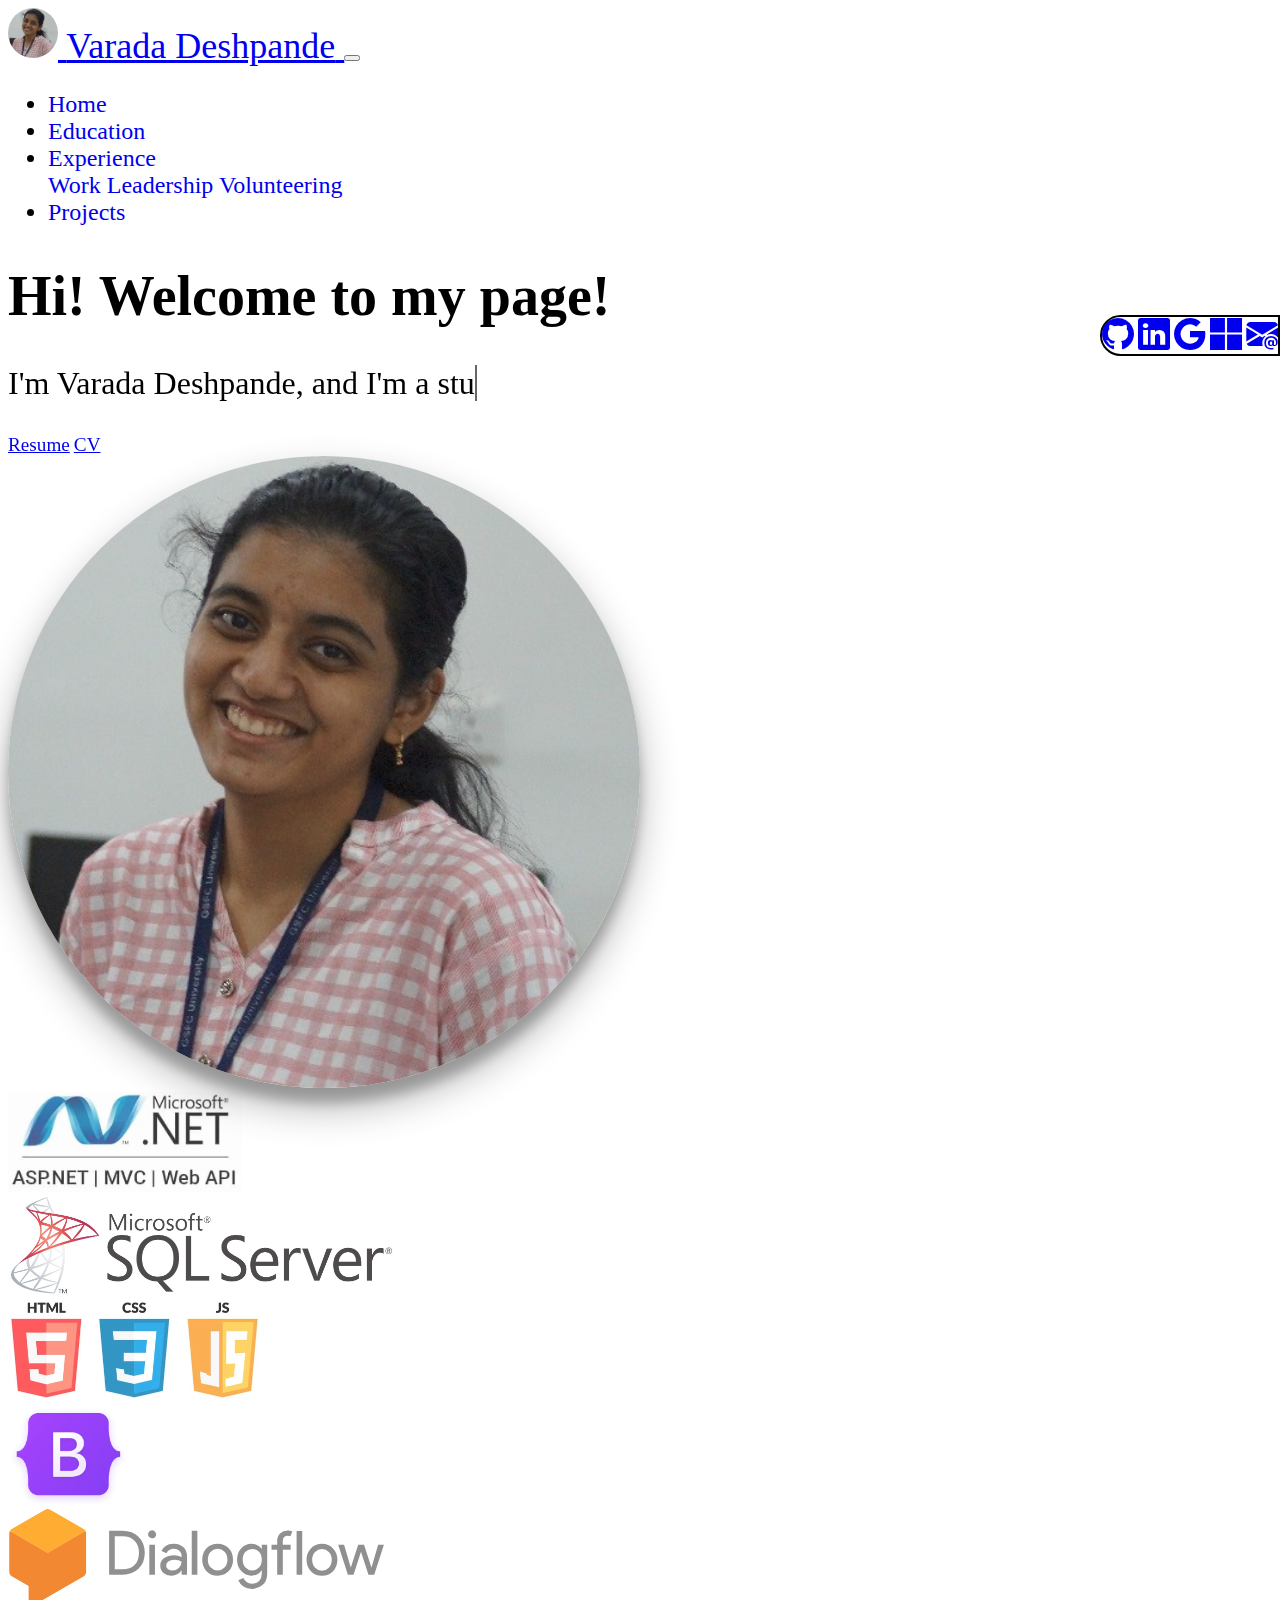
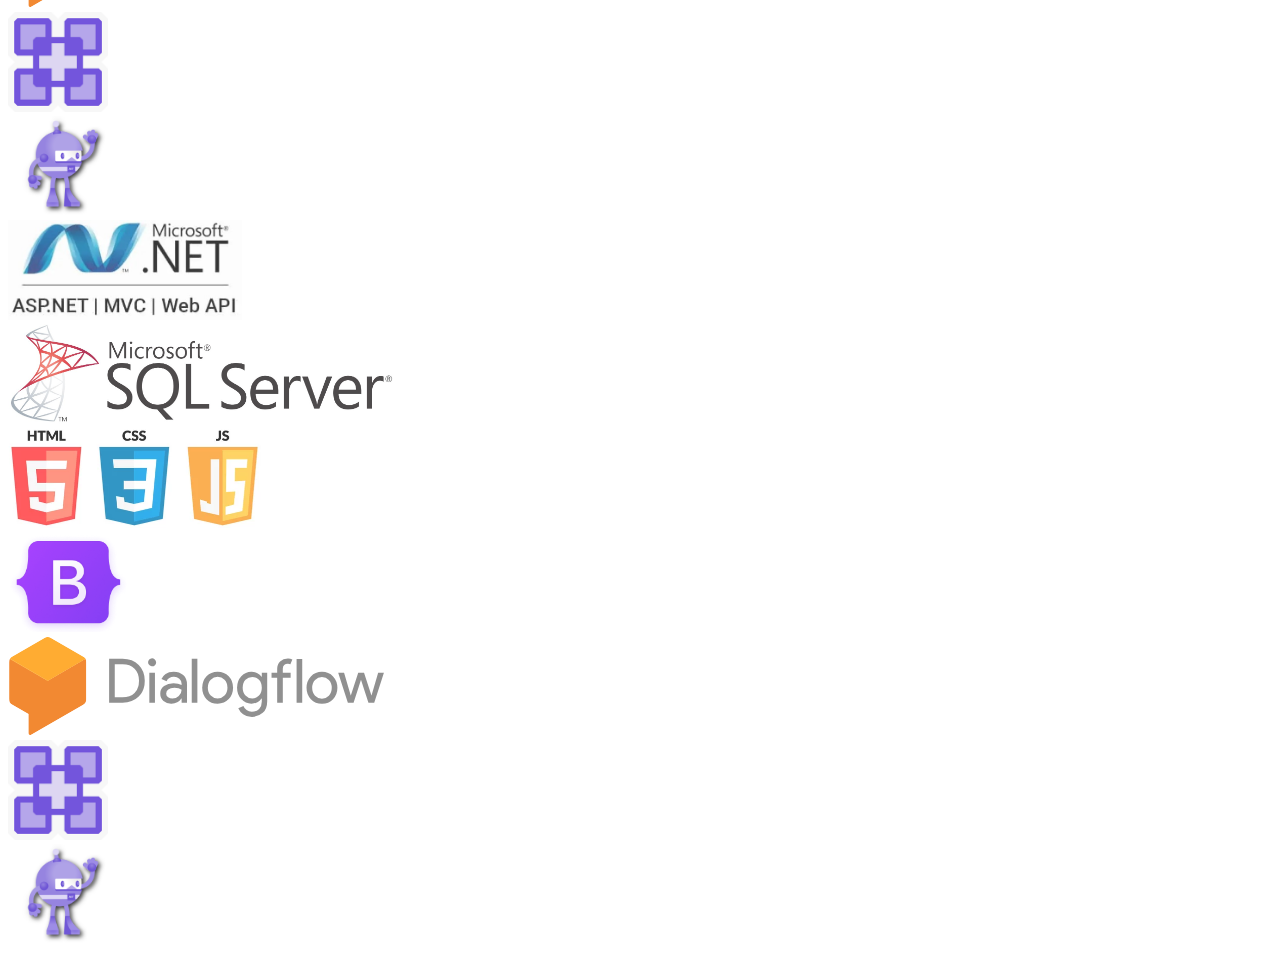
==== commit c96169fc: "Update index.html slider" ====
--- a/index.html
+++ b/index.html
@@ -62,8 +62,8 @@
             <img src="images/vd.jfif" alt="Varada Deshpande" id="myPic" data-tilt data-tilt-scale="1.1" />
         </div>
     </div>
-    <div class="col-12 pt-5">
-        <div class="slider mt-5">
+    <div class="col-12">
+        <div class="slider">
             <div class="slider-container d-flex align-items-center py-3">
                 <div class="slide-track d-flex">
                     <div class="slide mx-3"><img src="images/asp_dotnet.jpg" alt="Image description"></div>
@@ -88,7 +88,7 @@
     </div>
     </main>
     <footer class="d-flex flex-column py-2 footer-responsive" id="contact">
-            <a target="_blank" class="fs-200 emphasis mx-1" data-bs-toggle="tooltip" data-bs-placement="left" data-bs-original-title="My Github Profile" href="https://github.com/Varada-Dedu.in/"><i class="bi bi-github"></i></a>
+            <a target="_blank" class="fs-200 emphasis mx-1" data-bs-toggle="tooltip" data-bs-placement="left" data-bs-original-title="My Github Profile" href="https://github.com/Varada-D/"><i class="bi bi-github"></i></a>
             <a target="_blank" class="fs-200 emphasis mx-1" data-bs-toggle="tooltip" data-bs-placement="left" data-bs-original-title="My LinkedIn Profile" href="https://linkedin.com/in/varada-deshpande-0330331bb"><i class="bi bi-linkedin"></i></a>
             <a target="_blank" class="fs-200 emphasis mx-1" data-bs-toggle="tooltip" data-bs-placement="left" data-bs-original-title="My Google Developer Profile" href="https://g.dev/varada"><i class="bi bi-google"></i></a>
             <a target="_blank" class="fs-200 emphasis mx-1" data-bs-toggle="tooltip" data-bs-placement="left" data-bs-original-title="My Microsoft Learn Profile" href="https://learn.microsoft.com/en-us/users/varadadeshpande-7020/"><i class="bi bi-microsoft"></i></a>
@@ -106,4 +106,4 @@
         const tooltipList = [...tooltipTriggerList].map(tooltipTriggerEl => new bootstrap.Tooltip(tooltipTriggerEl))
       </script>
 </body>
-</html>+</html>
--- a/css/style.css
+++ b/css/style.css
@@ -186,10 +186,16 @@
   border-radius: 25px 0 0 25px;
 }
 
+.slider {
+	position: relative !important;
+	z-index: -999 !important;
+}
+
 .slider-container {
   background-color: #fff;
-  position: fixed;
-  bottom: 0;
+  overflow-x: hidden;
+  /*   position: fixed; */
+  /*   bottom: 0; */
   animation: scroll 20s linear infinite;
 }
 
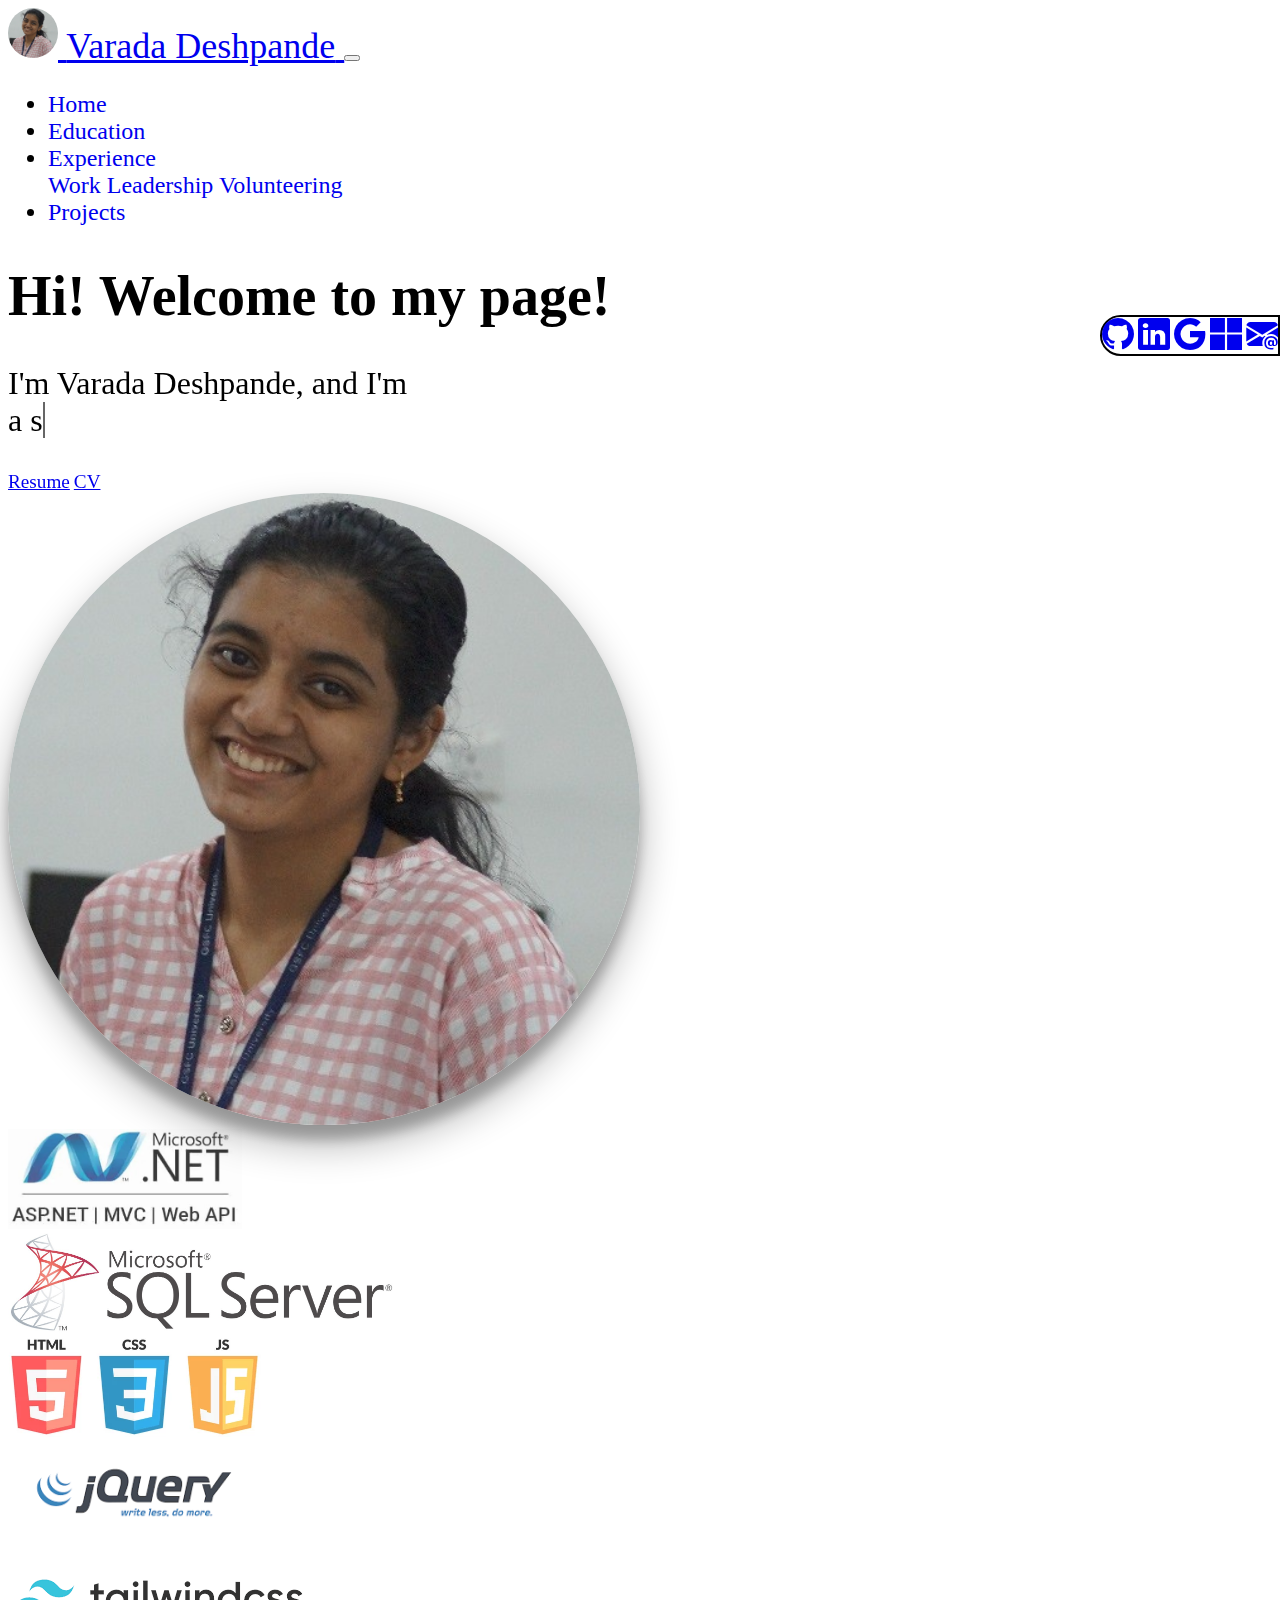
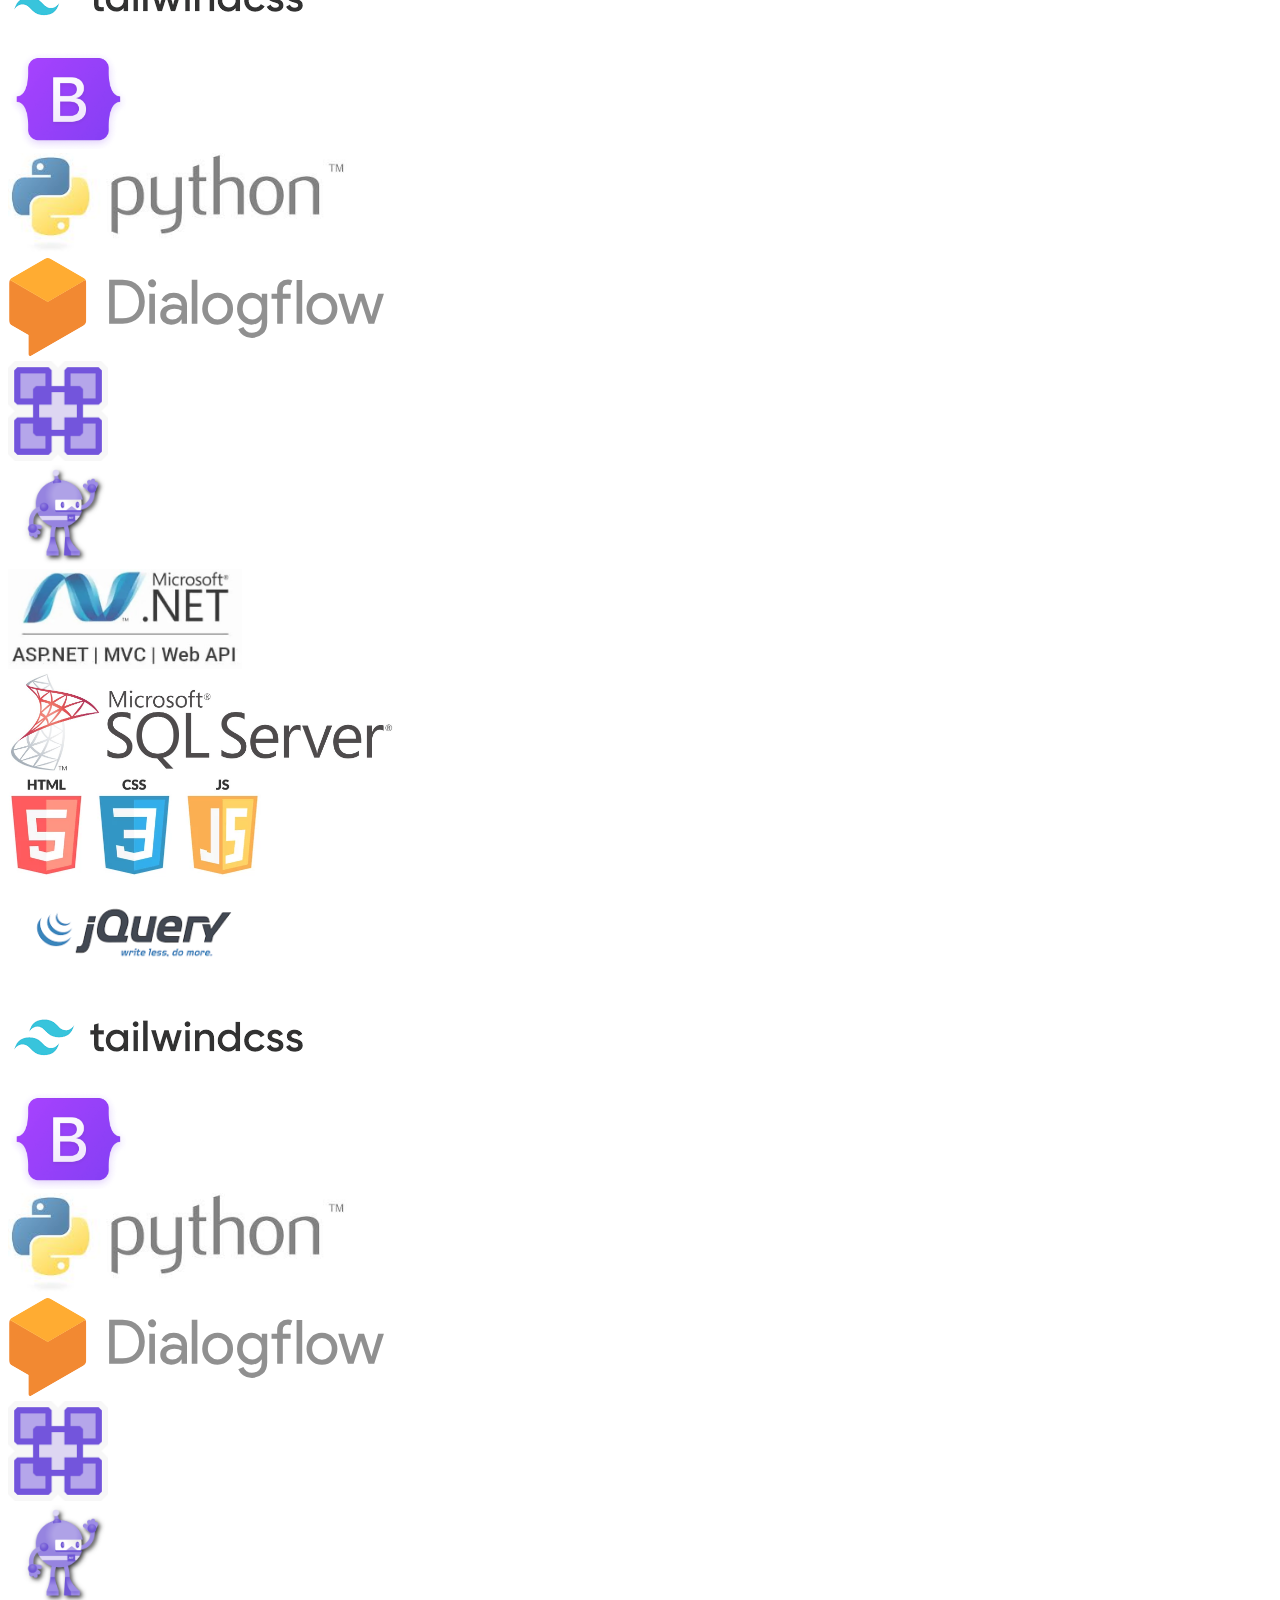
==== commit b0beb30e: "Updated Resume and CV" ====
--- a/index.html
+++ b/index.html
@@ -11,6 +11,15 @@
     <link href="https://unpkg.com/aos@2.3.1/dist/aos.css" rel="stylesheet">
     <link href="css/style.css" rel="stylesheet">
 	<script src="https://cdn.jsdelivr.net/npm/bootstrap@5.3.0/dist/js/bootstrap.bundle.min.js" integrity="sha384-geWF76RCwLtnZ8qwWowPQNguL3RmwHVBC9FhGdlKrxdiJJigb/j/68SIy3Te4Bkz" crossorigin="anonymous"></script>
+    <!-- Google tag (gtag.js) -->
+    <script async src="https://www.googletagmanager.com/gtag/js?id=G-XZ0MH3BF2Z"></script>
+    <script>
+        window.dataLayer = window.dataLayer || [];
+        function gtag(){dataLayer.push(arguments);}
+        gtag('js', new Date());
+
+        gtag('config', 'G-XZ0MH3BF2Z');
+    </script>
 </head>
 <body>
     <header class="mb-5">
@@ -51,10 +60,10 @@
   </header>
       
     <main class="p-5">
-    <div class="row pt-5" id="home">
-        <div class="col-md-6 p-5" data-aos="zoom-in-right" data-aos-easing="linear" data-aos-duration="1000">
-            <h1 class="fs-400 pt-5">Hi! Welcome to my page!</h1>
-            <p class="fs-200">I'm Varada Deshpande, and I'm a <span class="txt-rotate" data-period="2000" data-rotate='[ "student.", "intern.", "web developer."]'></span></p>
+    <div class="row pb-5" id="home">
+        <div class="col-md-6 p-5 pt-0 pb-3" data-aos="zoom-in-right" data-aos-easing="linear" data-aos-duration="1000">
+            <h1 class="fs-400">Hi! Welcome to my page!</h1>
+            <p class="fs-200">I'm Varada Deshpande, and I'm <br/> <span class="txt-rotate" data-period="2000" data-rotate='[ "a student.", "an intern.", "a web developer.", "an AI/ML enthusiast."]'></span></p>
             <a href="Resume_VaradaDeshpande.pdf" target="_blank" class="btn btn-outline-success download-btn"><span>Resume</span></a>
             <a href="CV_VaradaDeshpande.pdf" target="_blank" class="btn btn-outline-danger download-btn"><span>CV</span></a>
         </div>
@@ -69,7 +78,10 @@
                     <div class="slide mx-3"><img src="images/asp_dotnet.jpg" alt="Image description"></div>
                     <div class="slide mx-3"><img src="images/ms_sql_server.jpg" aria-hidden="true"></div>
                     <div class="slide mx-3"><img src="images/html5_css3_js.png" aria-hidden="true"></div>
+                    <div class="slide mx-3"><img src="images/jquery.png" aria-hidden="true"></div>
+                    <div class="slide mx-3"><img src="images/tailwind.png" aria-hidden="true"></div>
                     <div class="slide mx-3"><img src="images/bootstrap.png" aria-hidden="true"></div>
+                    <div class="slide mx-3"><img src="images/python.jpeg" aria-hidden="true"></div>
                     <div class="slide mx-3"><img src="images/dialogflow.svg" aria-hidden="true"></div>
                     <div class="slide mx-3"><img src="images/maui.png" aria-hidden="true"></div>
                     <div class="slide mx-3"><img src="images/dotnet.png" aria-hidden="true"></div>
@@ -78,7 +90,10 @@
                     <div class="slide mx-3"><img src="images/asp_dotnet.jpg" alt="Image description"></div>
                     <div class="slide mx-3"><img src="images/ms_sql_server.jpg" aria-hidden="true"></div>
                     <div class="slide mx-3"><img src="images/html5_css3_js.png" aria-hidden="true"></div>
+                    <div class="slide mx-3"><img src="images/jquery.png" aria-hidden="true"></div>
+                    <div class="slide mx-3"><img src="images/tailwind.png" aria-hidden="true"></div>
                     <div class="slide mx-3"><img src="images/bootstrap.png" aria-hidden="true"></div>
+                    <div class="slide mx-3"><img src="images/python.jpeg" aria-hidden="true"></div>
                     <div class="slide mx-3"><img src="images/dialogflow.svg" aria-hidden="true"></div>
                     <div class="slide mx-3"><img src="images/maui.png" aria-hidden="true"></div>
                     <div class="slide mx-3"><img src="images/dotnet.png" aria-hidden="true"></div>
